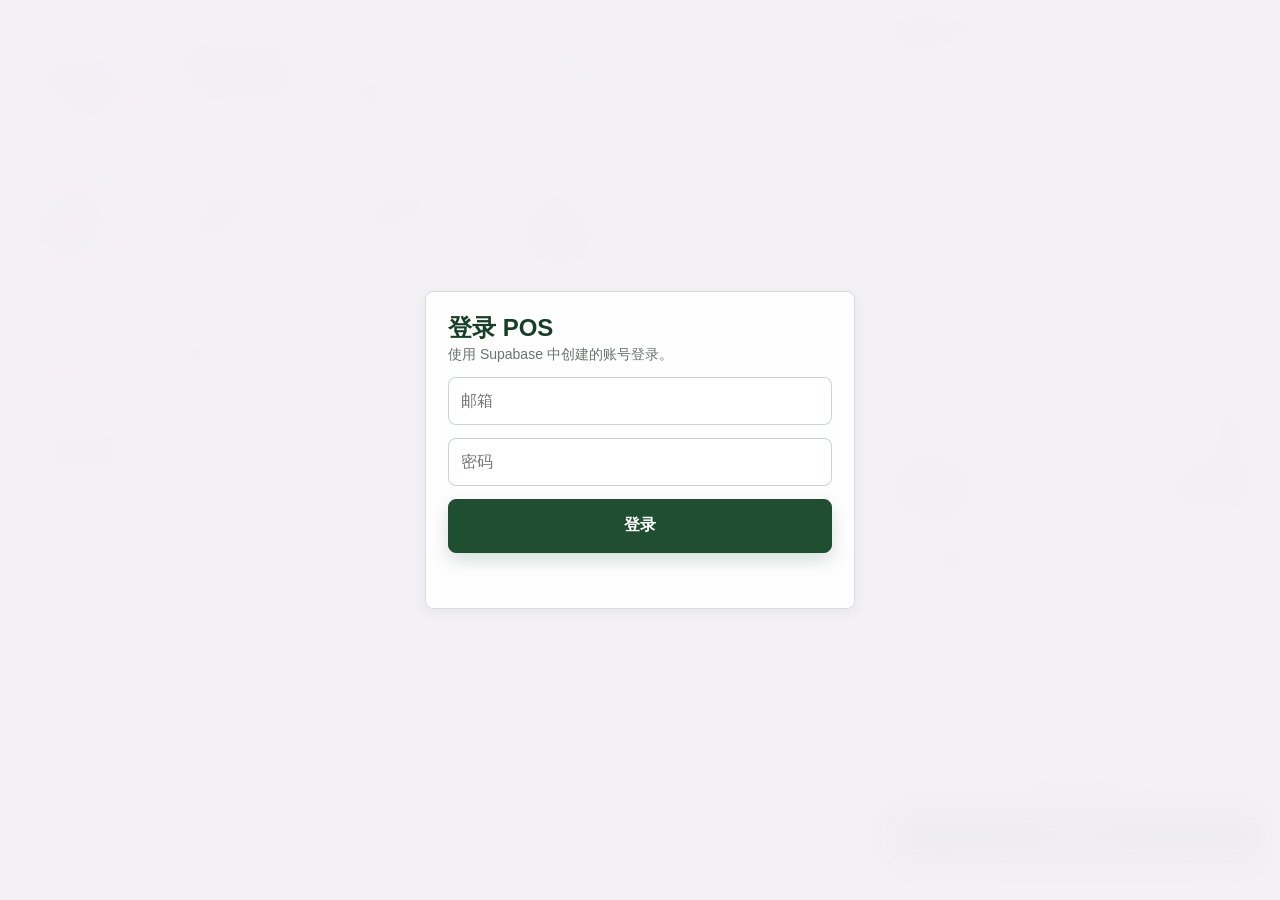
==== index.html @ 64770c12 "Add files via upload" ====
<!doctype html>
<html lang="zh-CN">
<head>
  <meta charset="utf-8">
  <meta name="viewport" content="width=device-width, initial-scale=1">
  <meta name="apple-mobile-web-app-capable" content="yes">
  <meta name="apple-mobile-web-app-title" content="Patuxai Pops POS">
  <meta name="apple-mobile-web-app-status-bar-style" content="default">
  <meta name="format-detection" content="telephone=no">
  <meta name="theme-color" content="#f7f4f7">
  <title>Patuxai Pops POS</title>
  <link rel="manifest" href="manifest.webmanifest">
  <link rel="apple-touch-icon" sizes="180x180" href="assets/icons/app-icon-180.png">
  <link rel="stylesheet" href="styles.css?v=20260806-menu-cache-r30">
</head>
<body class="locked">
  <div class="install-hint" id="installHint" hidden>
    <strong>安装到 iPad</strong>
    <span>点 Safari 分享按钮，选择“添加到主屏幕”。</span>
    <button type="button" id="installHintClose" aria-label="关闭安装提示">×</button>
  </div>

  <section class="auth-screen" id="authScreen">
    <form class="auth-card" id="loginForm">
      <div>
        <h1>登录 POS</h1>
        <div class="subtle">使用 Supabase 中创建的账号登录。</div>
      </div>
      <input id="emailInput" type="email" autocomplete="username" placeholder="邮箱">
      <input id="passwordInput" type="password" autocomplete="current-password" placeholder="密码">
      <button class="button primary" type="submit">登录</button>
      <div class="auth-error" id="authError"></div>
    </form>
  </section>

  <section class="shift-screen" id="shiftScreen" hidden>
    <form class="shift-card" id="openShiftForm">
      <div>
        <span class="eyebrow">今日开班</span>
        <h1>开始营业</h1>
        <p>确认收银员和初始现金后，才可以开始正式收银。</p>
      </div>
      <div class="shift-date" id="shiftBusinessDate"></div>
      <label>收银员<input class="field-input" id="shiftCashierName" readonly></label>
      <label>初始现金 LAK<input class="field-input" id="openingCashInput" type="number" min="0" step="1000" value="0" required></label>
      <label>开班备注<input class="field-input" id="openingNoteInput" placeholder="可选"></label>
      <div class="shift-stock-note" id="shiftStockNote"></div>
      <button class="button primary" type="submit">开始营业</button>
    </form>
  </section>

  <div class="app">
    <main>
      <section class="topbar" aria-label="顶部">
        <div class="brand">
          <img class="brand-logo" src="assets/brand/patuxai-pops-logo.png" alt="Patuxai Pops by SERA">
          <div>
            <span class="brand-eyebrow">VIENTIANE · LAOS</span>
            <h1>POS 收银</h1>
            <div class="subtle"><span id="todayText"></span> · <span id="signedInAs"></span> · <span class="role-mode-badge" id="roleModeBadge">读取权限</span> · <span class="shift-badge" id="shiftStatus">未开班</span> · <button class="sync-badge sync-button online" id="syncBadge" type="button" title="点击重新同步菜单和库存" aria-label="重新同步菜单和库存">在线</button></div>
          </div>
        </div>
        <div class="toolbar">
          <input class="search" id="searchInput" type="search" placeholder="搜索商品或口味">
          <a class="ghost" id="managementLink" href="admin.html#home">Owner 后台</a>
          <button class="ghost" id="closeShiftBtn" type="button" hidden>交班</button>
          <button class="ghost" id="logoutBtn">退出</button>
        </div>
      </section>

      <div class="catalog-toolbar">
        <nav class="tabs" id="categoryTabs" aria-label="商品分类"></nav>
        <button class="ghost sort-mode-button" id="sortModeBtn" type="button" hidden>调整品类排序</button>
      </div>
      <div class="sort-toolbar" id="sortToolbar" hidden>
        <span>按住品类右侧的拖动按钮，调整整个品类区块的前后顺序</span>
        <div>
          <button class="ghost" id="cancelSortBtn" type="button">取消</button>
          <button class="button primary" id="saveSortBtn" type="button">保存排序</button>
        </div>
      </div>
      <div class="order-sync-alert" id="orderSyncAlert" hidden>
        <div><strong id="orderSyncTitle">订单已安全保存在本机</strong><span id="orderSyncDetail"></span></div>
        <button class="ghost" id="retryOrdersBtn" type="button">重新同步</button>
      </div>
      <div class="stock-alert" id="lowStockAlert" hidden></div>
      <section class="grid" id="productGrid" aria-label="商品"></section>

      <section class="reports" id="ownerReports" aria-label="今日报表">
        <div class="stat"><span>今日销售额</span><strong id="salesTotal">0 KIP</strong></div>
        <div class="stat"><span>订单数</span><strong id="orderCount">0</strong></div>
        <div class="stat"><span>总售出件数</span><strong id="itemCount">0</strong></div>
        <div class="stat"><span>热销</span><strong id="topItem">暂无</strong></div>
        <div class="stat category-sales-stat">
          <span>分类售出件数</span>
          <div class="pos-category-counts">
            <div><small>冰淇淋</small><strong id="icecreamItemCount">0</strong></div>
            <div><small>定制服务</small><strong id="serviceItemCount">0</strong></div>
            <div><small>文创周边</small><strong id="merchandiseItemCount">0</strong></div>
            <div><small>饮品</small><strong id="beverageItemCount">0</strong></div>
            <div><small>套餐</small><strong id="bundleItemCount">0</strong></div>
            <div><small>其他</small><strong id="otherItemCount">0</strong></div>
          </div>
        </div>
      </section>

      <section class="panel" aria-label="订单记录">
        <h2>今日订单</h2>
        <table>
          <thead>
            <tr>
              <th>时间</th>
              <th>内容</th>
              <th>付款</th>
              <th>金额</th>
            </tr>
          </thead>
          <tbody id="ordersBody"></tbody>
        </table>
      </section>
    </main>

    <aside aria-label="购物车">
      <div class="cart-head">
        <div>
          <h2>当前订单</h2>
          <span class="cart-count" id="cartCount">0 件</span>
        </div>
        <button class="ghost" id="clearCart">清空</button>
      </div>
      <div class="cart-list" id="cartList"></div>
      <div class="checkout">
        <div class="summary">
          <div class="summary-detail"><span>小计</span><strong id="subtotal">0 KIP</strong></div>
          <div class="summary-detail"><span>折扣</span><strong id="discountText">0 KIP</strong></div>
          <div class="total"><span>应收</span><strong id="grandTotal">0 KIP</strong></div>
        </div>
        <div class="promotion-applied" id="promotionApplied" hidden></div>
        <div class="pay-methods" id="payMethods">
          <button class="pay active" data-pay="cash">Cash</button>
          <button class="pay" data-pay="qr">QR</button>
          <button class="pay" data-pay="bank_transfer">转账</button>
          <details class="checkout-more" id="checkoutMore">
            <summary>更多选项</summary>
            <div class="more-pay-methods">
              <button class="pay" data-pay="mixed">混合支付</button>
              <button class="pay" id="complimentaryPayBtn" data-pay="complimentary">赠送</button>
              <button class="pay" data-pay="other">其他支付</button>
            </div>
            <div class="advanced-order-fields">
              <label class="discount-row" id="discountReasonRow" for="discountReasonInput" hidden>
                <span>折扣备注</span>
                <input class="field-input" id="discountReasonInput" placeholder="选填">
              </label>
              <label class="advanced-note">订单备注<input class="field-input" id="orderNoteInput" placeholder="可选"></label>
            </div>
          </details>
        </div>
        <details class="quick-discount" id="quickDiscount">
          <summary>折扣 <span>可选</span></summary>
          <div class="quick-discount-body">
            <div class="quick-discount-head">
              <span>选择折扣</span>
              <button type="button" data-discount-clear>清除</button>
            </div>
            <div class="quick-discount-actions">
              <button type="button" data-discount="5000">-5k</button>
              <button type="button" data-discount="10000">-10k</button>
              <button type="button" data-discount="20000">-20k</button>
              <button type="button" data-discount-rate="10">-10%</button>
            </div>
            <input class="field-input" id="discountInput" inputmode="decimal" type="number" min="0" step="1000" placeholder="其他折扣金额">
          </div>
        </details>
        <div class="payment-confirm" id="paymentConfirm">
          <div class="qr-payment-display" id="qrPaymentDisplay" hidden><img id="qrPaymentImage" alt="QR 收款码"><strong id="qrPaymentAmount">应收 0 KIP</strong><span>确认到账后再完成收款</span></div>
          <label id="paymentReferenceRow" hidden>交易参考号<input class="field-input" id="paymentReferenceInput" placeholder="可选"></label>
          <div class="mixed-payment-grid" id="mixedPaymentGrid" hidden>
            <label>Cash<input class="field-input" id="mixedCashInput" type="number" min="0" step="1000" value="0"></label>
            <label>QR<input class="field-input" id="mixedQrInput" type="number" min="0" step="1000" value="0"></label>
            <label>Bank Transfer<input class="field-input" id="mixedTransferInput" type="number" min="0" step="1000" value="0"></label>
            <div class="mixed-total" id="mixedTotalText">合计 0 KIP</div>
          </div>
        </div>
        <div class="cash-presets" id="cashPresets">
          <button class="cash-preset" data-cash="exact">刚好</button>
          <button class="cash-preset" data-cash="55000">55k</button>
          <button class="cash-preset" data-cash="110000">110k</button>
          <button class="cash-preset" data-cash="220000">220k</button>
        </div>
        <div class="cash-row">
          <input class="field-input" id="cashInput" inputmode="decimal" type="number" min="0" step="1000" placeholder="实收金额 KIP">
          <div class="change" id="changeText">找零 0 KIP</div>
        </div>
        <div class="checkout-submit-bar">
          <span class="checkout-status" id="checkoutStatus">选择商品开始点单</span>
          <button class="primary checkout-button" id="checkoutBtn" disabled>完成现金收款</button>
        </div>
      </div>
    </aside>
  </div>

  <section class="shift-close-sheet" id="closeShiftSheet" hidden>
    <form class="shift-card close-shift-card" id="closeShiftForm">
      <div class="sheet-head"><div><span class="eyebrow">交班对账</span><h2>结束当前班次</h2></div><button class="ghost" id="closeShiftCancel" type="button">关闭</button></div>
      <div class="shift-summary" id="shiftCloseSummary"></div>
      <div class="shift-close-grid">
        <label>实际现金<input class="field-input" name="actual_cash" type="number" min="0" step="1000" required></label>
        <label>实际 QR 到账<input class="field-input" name="qr_actual" type="number" min="0" step="1000"></label>
        <label>实际转账<input class="field-input" name="transfer_actual" type="number" min="0" step="1000"></label>
        <label>其他实际到账<input class="field-input" name="other_actual" type="number" min="0" step="1000"></label>
        <label>天气<select class="field-input" name="weather"><option value="sunny">晴</option><option value="cloudy">多云</option><option value="light_rain">小雨</option><option value="heavy_rain">大雨</option><option value="very_hot">高温</option><option value="other">其他</option></select></label>
        <label>库存问题<input class="field-input" name="stock_issue" placeholder="无则留空"></label>
        <label>设备问题<input class="field-input" name="equipment_issue" placeholder="无则留空"></label>
        <label>特殊活动<input class="field-input" name="special_event" placeholder="无则留空"></label>
        <label class="wide-field">差异原因<input class="field-input" name="difference_note" placeholder="有差额时必填"></label>
        <label class="wide-field">交班备注<input class="field-input" name="closing_note" placeholder="可选"></label>
        <label class="wide-field">当日备注<input class="field-input" name="operation_note" placeholder="客流、天气、异常情况等"></label>
      </div>
      <button class="button primary" type="submit">确认交班</button>
    </form>
  </section>

  <div class="toast" id="toast"></div>
  <script src="config.js?v=20260806-menu-cache-r30"></script>
  <script src="common.js?v=20260806-menu-cache-r30"></script>
  <script src="pos.js?v=20260806-menu-cache-r30"></script>
</body>
</html>
---- styles.css ----
:root {
  --ink: #1d1d1f;
  --muted: #6e6e73;
  --line: #d2d2d7;
  --panel: #ffffff;
  --page: #f5f5f7;
  --accent: #0071e3;
  --accent-soft: #eaf4ff;
  --mint: #168164;
  --mint-soft: #eaf8f3;
  --danger: #d94444;
  --shadow: 0 12px 34px rgba(0, 0, 0, 0.08);
  --soft-shadow: 0 1px 2px rgba(0, 0, 0, 0.04);
}

* {
  box-sizing: border-box;
}

body {
  margin: 0;
  min-height: 100vh;
  color: var(--ink);
  background: var(--page);
  font-family: -apple-system, BlinkMacSystemFont, "Segoe UI", "PingFang SC", "Microsoft YaHei", sans-serif;
  -webkit-tap-highlight-color: transparent;
}

button,
input {
  font: inherit;
}

button,
a {
  touch-action: manipulation;
}

button {
  border: 0;
  cursor: pointer;
}

button:disabled {
  cursor: not-allowed;
  opacity: 0.7;
}

a {
  color: inherit;
  text-decoration: none;
}

.auth-screen {
  position: fixed;
  inset: 0;
  z-index: 30;
  display: grid;
  place-items: center;
  padding: 20px;
  background: var(--page);
}

.auth-screen[hidden] {
  display: none;
}

.auth-card {
  width: min(430px, 100%);
  display: grid;
  gap: 13px;
  padding: 22px;
  background: #fff;
  border: 1px solid var(--line);
  border-radius: 8px;
  box-shadow: var(--shadow);
}

.auth-card h1 {
  margin: 0;
  font-size: 24px;
}

.auth-card input,
.field-input {
  width: 100%;
  min-height: 48px;
  border: 1px solid var(--line);
  border-radius: 8px;
  padding: 12px;
  outline: none;
}

.auth-error {
  min-height: 20px;
  color: var(--danger);
  font-size: 14px;
}

.app {
  display: grid;
  grid-template-columns: minmax(0, 1fr) 430px;
  height: 100vh;
  height: 100dvh;
  min-height: 0;
  overflow: hidden;
}

main,
.page {
  padding: 20px;
}

.app > main {
  min-width: 0;
  min-height: 0;
  overflow-y: auto;
  overscroll-behavior-y: contain;
  -webkit-overflow-scrolling: touch;
}

.page {
  max-width: 1480px;
  margin: 0 auto;
}

.topbar {
  display: flex;
  align-items: center;
  justify-content: space-between;
  gap: 16px;
  margin-bottom: 16px;
  padding-bottom: 12px;
  border-bottom: 1px solid rgba(221, 229, 234, 0.75);
}

.page > .topbar {
  position: sticky;
  top: 0;
  z-index: 22;
  margin: -20px -20px 14px;
  padding: 14px 20px 12px;
  background: rgba(246, 248, 251, 0.94);
  backdrop-filter: blur(12px);
}

.brand {
  display: flex;
  align-items: center;
  gap: 12px;
}

.mark {
  width: 46px;
  height: 46px;
  border-radius: 14px;
  background: conic-gradient(from 180deg, #f9dcdc, #f9efb8, #d3f2df, #cce8f7, #f9dcdc);
  display: grid;
  place-items: center;
  box-shadow: 0 8px 20px rgba(47, 184, 143, 0.18);
}

.mark::before {
  content: "";
  width: 28px;
  height: 28px;
  border-radius: 50% 50% 45% 45%;
  background: #fff;
  box-shadow: -7px 5px 0 #f5a9bc, 7px 5px 0 #8bdac1;
}

h1 {
  margin: 0;
  font-size: 28px;
  line-height: 1.15;
}

.subtle {
  color: var(--muted);
  margin-top: 4px;
  font-size: 14px;
}

.sync-badge {
  display: inline-flex;
  align-items: center;
  gap: 5px;
  font-weight: 720;
}

.sync-button {
  min-height: 30px;
  border: 0;
  padding: 2px 4px;
  color: inherit;
  background: transparent;
  vertical-align: middle;
}

.sync-button:active {
  opacity: 0.7;
}

.sync-badge::before {
  content: "";
  width: 7px;
  height: 7px;
  border-radius: 50%;
  background: currentColor;
}

.sync-badge.online {
  color: var(--mint);
}

.sync-badge.pending {
  color: #b7791f;
}

.sync-badge.offline {
  color: var(--danger);
}

.install-hint {
  position: fixed;
  left: 50%;
  top: 12px;
  z-index: 50;
  width: min(520px, calc(100vw - 24px));
  display: grid;
  grid-template-columns: auto minmax(0, 1fr) auto;
  gap: 10px;
  align-items: center;
  padding: 12px 12px 12px 14px;
  background: rgba(255, 255, 255, 0.96);
  border: 1px solid var(--line);
  border-radius: 8px;
  box-shadow: var(--shadow);
  transform: translateX(-50%);
}

.install-hint[hidden] {
  display: none;
}

.install-hint strong {
  white-space: nowrap;
}

.install-hint span {
  min-width: 0;
  color: var(--muted);
  font-size: 14px;
}

.install-hint button {
  width: 34px;
  height: 34px;
  border-radius: 8px;
  background: #f4f7f9;
  color: var(--muted);
  font-size: 22px;
  line-height: 1;
}

.toolbar,
.actions {
  display: flex;
  gap: 10px;
  align-items: center;
  justify-content: flex-end;
  flex-wrap: wrap;
}

.search {
  width: min(38vw, 360px);
  border: 1px solid var(--line);
  background: var(--panel);
  border-radius: 8px;
  padding: 12px 14px;
  min-height: 48px;
  outline: none;
}

.ghost,
.button,
.range button,
.mini-button {
  border: 1px solid var(--line);
  background: #fff;
  color: var(--ink);
  border-radius: 8px;
  padding: 10px 12px;
  min-height: 46px;
}

.actions .button {
  min-height: 42px;
  padding: 9px 11px;
}

.button.primary,
.primary {
  background: var(--mint);
  border-color: var(--mint);
  color: #fff;
}

.button.danger,
.mini-button.danger {
  border-color: rgba(217, 68, 68, 0.35);
  color: var(--danger);
}

.ghost.confirm {
  border-color: rgba(217, 68, 68, 0.35);
  background: #fff7f7;
  color: var(--danger);
}

.tabs,
.range,
.product-filters {
  display: flex;
  gap: 8px;
  flex-wrap: wrap;
  margin-bottom: 12px;
}

.range {
  position: sticky;
  top: 76px;
  z-index: 20;
  padding: 8px 0;
  background: rgba(246, 248, 251, 0.94);
  backdrop-filter: blur(12px);
}

.date-filter {
  min-height: 44px;
  display: inline-flex;
  align-items: center;
  gap: 8px;
  border: 1px solid var(--line);
  border-radius: 8px;
  padding: 6px 10px;
  background: #fff;
  color: var(--muted);
  font-size: 14px;
}

.date-filter input {
  min-height: 32px;
  border: 0;
  outline: none;
  color: var(--ink);
  background: transparent;
}

.date-search-panel {
  display: flex;
  align-items: center;
  justify-content: space-between;
  gap: 14px;
  margin: 0 0 16px;
  padding: 14px;
  border: 1px solid rgba(22, 129, 100, 0.22);
  border-radius: 8px;
  background: #fff;
  box-shadow: 0 10px 24px rgba(31, 45, 61, 0.06);
}

.date-search-panel strong {
  display: block;
  margin-bottom: 3px;
  color: var(--ink);
  font-size: 17px;
}

.date-search-panel span {
  color: var(--muted);
  font-size: 14px;
  line-height: 1.45;
}

.date-search-actions {
  display: flex;
  align-items: center;
  gap: 8px;
  flex: 0 0 auto;
}

.date-search-grid {
  display: grid;
  grid-template-columns: minmax(150px, 1fr) auto minmax(150px, 1fr) auto minmax(150px, 1fr) minmax(150px, 1fr) auto;
  align-items: end;
  width: min(100%, 1120px);
}

.date-search-actions label {
  display: grid;
  gap: 4px;
  color: var(--muted);
  font-size: 12px;
  font-weight: 700;
}

.date-search-actions input {
  min-height: 44px;
  min-width: 0;
  width: 100%;
  border: 1px solid var(--line);
  border-radius: 8px;
  padding: 0 10px;
  color: var(--ink);
  background: #fff;
}

.tabs {
  position: sticky;
  top: 0;
  z-index: 18;
  padding: 8px 0 10px;
  background: rgba(246, 248, 251, 0.94);
  backdrop-filter: blur(12px);
}

.product-filters {
  margin-top: -4px;
}

.admin-shortcuts {
  display: grid;
  grid-template-columns: repeat(auto-fit, minmax(170px, 1fr));
  gap: 12px;
  margin: 0 0 14px;
}

.admin-shortcuts a {
  min-height: 86px;
  border: 1px solid var(--line);
  border-radius: 8px;
  background: #fff;
  display: grid;
  align-content: center;
  gap: 6px;
  padding: 14px;
  font-weight: 750;
  color: var(--ink);
  box-shadow: 0 4px 16px rgba(31, 45, 61, 0.05);
}

.admin-shortcuts a strong {
  font-size: 16px;
}

.admin-shortcuts a span {
  color: var(--muted);
  font-size: 13px;
  font-weight: 600;
}

.admin-shortcuts a.active {
  border-color: rgba(22, 129, 100, 0.38);
  background: var(--mint-soft);
  color: var(--mint);
}

.admin-shortcuts a.active span {
  color: #326f5f;
}

.admin-shortcuts a:active {
  transform: scale(0.98);
}

.admin-filter-panel {
  padding: 8px 0 4px;
}

.anchor-panel {
  scroll-margin-top: 18px;
}

.tab,
.range button,
.product-filters button {
  background: #fff;
  color: var(--muted);
  border: 1px solid var(--line);
  border-radius: 8px;
  padding: 10px 14px;
  min-height: 44px;
}

.tab.active,
.range button.active,
.product-filters button.active {
  color: #fff;
  background: var(--mint);
  border-color: var(--mint);
}

.stock-alert {
  display: flex;
  align-items: center;
  gap: 10px;
  margin: -4px 0 16px;
  padding: 12px 14px;
  border: 1px solid rgba(217, 68, 68, 0.28);
  border-radius: 8px;
  background: #fff7f7;
  color: var(--danger);
}

.order-sync-alert {
  display: flex;
  align-items: center;
  justify-content: space-between;
  gap: 14px;
  margin: 12px 0;
  padding: 12px 14px;
  border: 1px solid rgba(194, 144, 32, 0.34);
  border-radius: 8px;
  background: #fff7dc;
  color: #624b12;
}

.order-sync-alert[hidden] {
  display: none;
}

.order-sync-alert.attention {
  border-color: rgba(190, 65, 65, 0.34);
  background: #fff0f0;
  color: #7c2929;
}

.order-sync-alert > div {
  display: grid;
  gap: 3px;
}

.order-sync-alert span {
  font-size: 13px;
  line-height: 1.45;
}

.order-sync-alert .ghost {
  flex: 0 0 auto;
  background: rgba(255, 255, 255, 0.8);
}

@media (max-width: 700px) {
  .order-sync-alert {
    align-items: stretch;
    flex-direction: column;
  }
}

.stock-alert[hidden] {
  display: none;
}

.stock-alert strong {
  white-space: nowrap;
}

.stock-alert span {
  min-width: 0;
  color: #7a3535;
  font-size: 14px;
}

.grid {
  display: grid;
  grid-template-columns: repeat(auto-fill, minmax(196px, 1fr));
  gap: 14px;
}

.sku-matrix {
  grid-column: 1 / -1;
  display: grid;
  gap: 14px;
}

.sku-matrix-head {
  display: flex;
  justify-content: space-between;
  gap: 14px;
  align-items: end;
}

.sku-matrix-head h2 {
  margin: 0;
  font-size: 22px;
}

.sku-matrix-head span {
  display: block;
  margin-top: 4px;
  color: var(--muted);
  font-size: 14px;
}

.sku-matrix-head strong {
  color: var(--mint);
  font-size: 22px;
  white-space: nowrap;
}

.sku-table {
  display: grid;
  grid-template-columns: minmax(150px, 0.85fr) repeat(var(--flavor-count), minmax(168px, 1fr));
  gap: 8px;
  overflow-x: auto;
  padding: 4px 2px 10px;
  -webkit-overflow-scrolling: touch;
  scrollbar-width: thin;
}

.sku-corner,
.sku-flavor,
.sku-shape,
.sku-cell,
.sku-empty {
  min-height: 92px;
  border-radius: 8px;
}

.sku-corner,
.sku-flavor,
.sku-shape {
  border: 1px solid var(--line);
  background: #fff;
  display: flex;
  align-items: center;
  padding: 12px;
  font-weight: 780;
}

.sku-corner,
.sku-shape {
  position: sticky;
  left: 0;
  z-index: 5;
}

.sku-corner {
  z-index: 6;
}

.sku-corner {
  color: var(--muted);
  position: relative;
  overflow: hidden;
  min-height: 112px;
  align-items: stretch;
  justify-content: stretch;
  background:
    linear-gradient(135deg, rgba(255, 255, 255, 0) 49.4%, var(--line) 50%, rgba(255, 255, 255, 0) 50.6%),
    linear-gradient(135deg, #f9fbfb 0 49.6%, #fff 49.8% 100%);
}

.sku-corner span {
  position: absolute;
  font-weight: 850;
  line-height: 1.2;
}

.corner-flavor {
  top: 18px;
  right: 18px;
  color: var(--mint);
  text-align: right;
}

.corner-shape {
  left: 18px;
  bottom: 18px;
  color: var(--muted);
}

.sku-flavor {
  justify-content: center;
  text-align: center;
  color: var(--mint);
}

.sku-shape {
  color: var(--ink);
}

.sku-flavor,
.sku-shape {
  position: relative;
  overflow: hidden;
  isolation: isolate;
  background:
    linear-gradient(90deg, rgba(255, 255, 255, 0.9), rgba(255, 255, 255, 0.58)),
    var(--sku-bg, none) center / cover no-repeat,
    #fff;
  box-shadow: 0 8px 24px rgba(31, 45, 61, 0.06);
}

.sku-flavor::before,
.sku-shape::before {
  content: "";
  position: absolute;
  inset: 0;
  z-index: -1;
  background: var(--sku-bg, none) center / cover no-repeat;
  opacity: 0.62;
}

.sku-flavor::after,
.sku-shape::after {
  content: "";
  position: absolute;
  inset: 0;
  z-index: -1;
  background: linear-gradient(180deg, rgba(255, 255, 255, 0.18), rgba(255, 255, 255, 0.82));
}

.sku-flavor {
  min-height: 112px;
  align-items: flex-end;
  color: #0d6d59;
  background:
    linear-gradient(180deg, rgba(255, 255, 255, 0.1), rgba(255, 255, 255, 0.42)),
    var(--sku-bg, none) center 58% / cover no-repeat,
    #fff;
}

.sku-flavor::before {
  background-size: cover;
  background-position: center 58%;
  opacity: 1;
}

.sku-shape {
  min-height: 124px;
  align-items: flex-end;
  color: #17212b;
}

.sku-shape::before {
  background-size: cover;
  background-position: center;
  background-repeat: no-repeat;
  opacity: 0.82;
}

.sku-flavor span,
.sku-shape span {
  position: relative;
  width: 100%;
  padding: 8px 10px;
  border-radius: 8px;
  background: rgba(255, 255, 255, 0.78);
  box-shadow: 0 6px 16px rgba(31, 45, 61, 0.07);
}

.sku-flavor span {
  background: rgba(255, 255, 255, 0.86);
}

.sku-cell {
  position: relative;
  overflow: hidden;
  isolation: isolate;
  border: 1px solid var(--sku-tone, rgba(22, 129, 100, 0.28));
  border: 1px solid color-mix(in srgb, var(--sku-tone, #168164) 42%, #fff);
  background:
    radial-gradient(circle at 22% 14%, rgba(255, 255, 255, 0.9) 0 9%, rgba(255, 255, 255, 0.32) 10% 28%, transparent 42%),
    linear-gradient(145deg, rgba(255, 255, 255, 0.78), var(--sku-tone-soft, var(--mint-soft)) 52%, var(--sku-tone-soft, var(--mint-soft)) 100%);
  background:
    radial-gradient(circle at 22% 14%, rgba(255, 255, 255, 0.9) 0 9%, rgba(255, 255, 255, 0.32) 10% 28%, transparent 42%),
    radial-gradient(circle at 78% 82%, color-mix(in srgb, var(--sku-tone, #168164) 26%, transparent) 0 24%, transparent 55%),
    linear-gradient(145deg, rgba(255, 255, 255, 0.78), color-mix(in srgb, var(--sku-tone-soft, #e7f4ef) 82%, #fff) 46%, color-mix(in srgb, var(--sku-tone, #168164) 18%, var(--sku-tone-soft, #e7f4ef)) 100%);
  color: var(--sku-tone-ink, var(--ink));
  display: grid;
  gap: 6px;
  align-content: center;
  justify-items: center;
  text-align: center;
  padding: 12px 8px;
  font-weight: 750;
  box-shadow:
    inset 0 2px 0 rgba(255, 255, 255, 0.88),
    inset 0 -12px 20px rgba(22, 129, 100, 0.1),
    0 10px 0 rgba(31, 45, 61, 0.08),
    0 16px 26px rgba(31, 45, 61, 0.12);
  box-shadow:
    inset 0 2px 0 rgba(255, 255, 255, 0.88),
    inset 0 -12px 20px color-mix(in srgb, var(--sku-tone, #168164) 18%, transparent),
    0 10px 0 color-mix(in srgb, var(--sku-tone, #168164) 20%, #d9e2e4),
    0 16px 26px rgba(31, 45, 61, 0.12);
  transform: translateY(0);
  transition: transform 0.12s ease, box-shadow 0.12s ease, filter 0.12s ease;
}

.sku-cell::before,
.sku-cell::after {
  content: "";
  position: absolute;
  pointer-events: none;
  z-index: 0;
}

.sku-cell::before {
  inset: 8px 10px auto 10px;
  height: 34%;
  border-radius: 999px 999px 44px 44px;
  background: linear-gradient(180deg, rgba(255, 255, 255, 0.92), rgba(255, 255, 255, 0.18));
  filter: blur(0.2px);
}

.sku-cell::after {
  inset: auto 12px 8px 12px;
  height: 28%;
  border-radius: 999px;
  background: radial-gradient(ellipse at center, rgba(255, 255, 255, 0.24), transparent 72%);
}

.sku-cell span {
  position: relative;
  z-index: 1;
  line-height: 1.2;
  text-shadow: 0 1px 0 rgba(255, 255, 255, 0.68);
}

.sku-cell strong {
  position: relative;
  z-index: 1;
  color: var(--sku-tone, var(--mint));
  font-size: 13px;
  text-shadow: 0 1px 0 rgba(255, 255, 255, 0.72);
}

.sku-cell.low {
  border-style: dashed;
  box-shadow:
    inset 0 2px 0 rgba(255, 255, 255, 0.88),
    inset 0 0 0 1px rgba(217, 68, 68, 0.2),
    inset 0 -12px 20px rgba(22, 129, 100, 0.08),
    0 8px 0 rgba(31, 45, 61, 0.07),
    0 14px 24px rgba(31, 45, 61, 0.1);
  box-shadow:
    inset 0 2px 0 rgba(255, 255, 255, 0.88),
    inset 0 0 0 1px rgba(217, 68, 68, 0.2),
    inset 0 -12px 20px color-mix(in srgb, var(--sku-tone, #168164) 14%, transparent),
    0 8px 0 color-mix(in srgb, var(--sku-tone, #168164) 16%, #d9e2e4),
    0 14px 24px rgba(31, 45, 61, 0.1);
}

.sku-cell:not(:disabled):active {
  transform: translateY(5px);
  box-shadow:
    inset 0 2px 0 rgba(255, 255, 255, 0.84),
    inset 0 -8px 16px rgba(22, 129, 100, 0.1),
    0 4px 0 rgba(31, 45, 61, 0.08),
    0 8px 18px rgba(31, 45, 61, 0.1);
  box-shadow:
    inset 0 2px 0 rgba(255, 255, 255, 0.84),
    inset 0 -8px 16px color-mix(in srgb, var(--sku-tone, #168164) 18%, transparent),
    0 4px 0 color-mix(in srgb, var(--sku-tone, #168164) 22%, #d9e2e4),
    0 8px 18px rgba(31, 45, 61, 0.1);
}

.sku-cell:disabled {
  color: var(--sku-tone-ink, var(--muted));
  filter: saturate(0.72) opacity(0.86);
}

.sku-empty {
  border: 1px dashed var(--line);
  background: rgba(255, 255, 255, 0.45);
}

.extra-products,
.product-group {
  grid-column: 1 / -1;
  display: grid;
  gap: 12px;
  margin-top: 18px;
}

.product-group:first-child {
  margin-top: 0;
}

.product-group:first-child .section-head {
  border-top: 0;
  padding-top: 2px;
}

.product-empty {
  grid-column: 1 / -1;
}

.section-head {
  display: flex;
  align-items: baseline;
  justify-content: space-between;
  gap: 12px;
  border-top: 1px solid var(--line);
  padding-top: 16px;
}

.section-head h2 {
  margin: 0;
  font-size: 22px;
}

.section-head span {
  color: var(--muted);
  font-weight: 700;
}

.extra-grid {
  display: grid;
  grid-template-columns: repeat(auto-fill, minmax(230px, 1fr));
  gap: 10px;
}

.product {
  background: var(--panel);
  border: 1px solid var(--line);
  border-radius: 8px;
  min-height: 292px;
  display: grid;
  align-content: space-between;
  overflow: hidden;
  box-shadow: 0 4px 16px rgba(31, 45, 61, 0.05);
}

.product.low {
  border-color: rgba(217, 68, 68, 0.45);
}

.product-compact {
  min-height: 92px;
  grid-template-columns: 74px minmax(0, 1fr) 76px;
  align-items: center;
  gap: 10px;
  padding: 10px;
  border-left: 4px solid var(--product-tone, var(--accent));
  background:
    linear-gradient(110deg, var(--product-tone-soft, #fff) 0, rgba(255, 255, 255, 0.98) 34%, #fff 100%);
}

.product-compact .product-image {
  width: 74px;
  height: 74px;
  aspect-ratio: auto;
  border: 1px solid var(--line);
  border-radius: 8px;
  object-fit: contain;
  background: #fffaf3;
}

.product-image-placeholder {
  display: grid;
  place-items: center;
  color: var(--mint);
  font-weight: 800;
  background: var(--mint-soft);
}

.product-compact .product-body {
  min-width: 0;
  gap: 4px;
  padding: 0;
}

.product-compact h2 {
  overflow: hidden;
  color: var(--product-tone-ink, var(--ink));
  font-size: 16px;
  line-height: 1.18;
  display: -webkit-box;
  -webkit-line-clamp: 2;
  -webkit-box-orient: vertical;
}

.product-compact .meta {
  display: grid;
  gap: 2px;
  font-size: 12px;
}

.product-compact .price {
  color: var(--product-tone, var(--rose));
  font-size: 16px;
}

.compact-add {
  min-height: 58px;
  padding: 8px;
  font-size: 14px;
}

.product-image {
  width: 100%;
  aspect-ratio: 4 / 3;
  object-fit: contain;
  background: #fbf5e9;
  border-bottom: 1px solid var(--line);
  display: block;
}

.product-body {
  display: grid;
  gap: 10px;
  padding: 14px;
}

.product h2 {
  margin: 0;
  font-size: 20px;
  line-height: 1.2;
}

.meta {
  display: flex;
  justify-content: space-between;
  gap: 10px;
  color: var(--muted);
  font-size: 13px;
}

.price {
  font-size: 24px;
  font-weight: 750;
  color: var(--mint);
}

.add,
.primary {
  width: 100%;
  min-height: 54px;
  border-radius: 8px;
  padding: 12px;
  font-weight: 760;
  transition: transform 0.12s ease, background 0.12s ease, box-shadow 0.12s ease;
}

.add:not(:disabled):active {
  transform: scale(0.98);
}

.add.added {
  background: #0f6f55;
  color: #fff;
  box-shadow: 0 0 0 4px var(--mint-soft);
  opacity: 1;
}

aside {
  position: relative;
  height: 100%;
  min-height: 0;
  overflow: hidden;
  overscroll-behavior-y: contain;
  -webkit-overflow-scrolling: touch;
  background: #fff;
  border-left: 1px solid var(--line);
  padding: 18px;
  display: grid;
  grid-template-rows: auto minmax(150px, 0.8fr) minmax(0, 1.35fr);
  box-shadow: var(--shadow);
}

.cart-head,
.cart-line {
  display: flex;
  justify-content: space-between;
  align-items: center;
  gap: 12px;
}

.cart-head {
  padding-bottom: 14px;
  border-bottom: 1px solid var(--line);
}

.cart-head h2,
.panel h2 {
  margin: 0;
  font-size: 20px;
}

.cart-count {
  display: block;
  color: var(--muted);
  font-size: 13px;
  margin-top: 3px;
}

.cart-list {
  overflow: auto;
  min-height: 180px;
  max-height: none;
  padding: 14px 2px;
  overscroll-behavior: contain;
  -webkit-overflow-scrolling: touch;
}

.empty {
  color: var(--muted);
  padding: 24px 16px;
}

.cart-item {
  display: grid;
  gap: 10px;
  padding: 12px 0;
  border-bottom: 1px solid var(--line);
}

.cart-title {
  font-weight: 720;
}

.qty {
  display: flex;
  align-items: center;
  gap: 8px;
}

.qty button {
  width: 44px;
  height: 44px;
  border-radius: 8px;
  border: 1px solid var(--line);
  background: #f8fafb;
}

.remove {
  color: var(--danger);
  background: transparent;
  padding: 8px;
}

.checkout {
  min-height: 0;
  overflow-y: auto;
  overscroll-behavior-y: contain;
  -webkit-overflow-scrolling: touch;
  border-top: 1px solid var(--line);
  padding: 14px 0 max(18px, env(safe-area-inset-bottom));
  background: #fff;
}

.summary {
  display: grid;
  gap: 8px;
  margin-bottom: 14px;
}

.summary-detail[hidden] {
  display: none;
}

.summary div {
  display: flex;
  justify-content: space-between;
  color: var(--muted);
}

.summary .total {
  color: var(--ink);
  font-size: 30px;
  font-weight: 800;
  padding-top: 6px;
}

.discount-row {
  display: grid;
  grid-template-columns: 86px 1fr;
  gap: 10px;
  align-items: center;
  color: var(--muted);
  font-size: 14px;
  margin-bottom: 12px;
}

.pay-methods,
.cash-presets {
  display: grid;
  grid-template-columns: repeat(3, 1fr);
  gap: 8px;
  margin-bottom: 10px;
}

.checkout-more {
  grid-column: 1 / -1;
  border: 1px solid var(--line);
  border-radius: 8px;
  background: #fbfbfd;
}

.checkout-more > summary {
  min-height: 44px;
  display: grid;
  place-items: center;
  padding: 8px 12px;
  color: var(--muted);
  cursor: pointer;
  list-style: none;
  font-size: 14px;
  font-weight: 720;
}

.checkout-more > summary::-webkit-details-marker {
  display: none;
}

.checkout-more[open] > summary {
  border-bottom: 1px solid var(--line);
  color: var(--accent);
}

.more-pay-methods {
  display: grid;
  grid-template-columns: repeat(3, minmax(0, 1fr));
  gap: 8px;
  padding: 10px;
}

.advanced-order-fields {
  display: grid;
  gap: 10px;
  padding: 0 10px 10px;
}

.advanced-order-fields .discount-row {
  margin-bottom: 0;
}

.advanced-note {
  display: grid;
  gap: 6px;
  color: var(--muted);
  font-size: 13px;
}

.cash-presets {
  grid-template-columns: repeat(4, 1fr);
}

.pay,
.cash-preset {
  border: 1px solid var(--line);
  background: #fff;
  border-radius: 8px;
  padding: 10px 6px;
  min-height: 52px;
}

.pay.active {
  background: var(--mint-soft);
  border-color: var(--mint);
  color: var(--mint);
  font-weight: 720;
}

.cash-row {
  display: grid;
  grid-template-columns: 1fr 1fr;
  gap: 10px;
  align-items: center;
  margin-bottom: 12px;
}

.change {
  text-align: right;
  color: var(--muted);
  font-size: 14px;
}

.reports,
.stats {
  display: grid;
  grid-template-columns: repeat(auto-fit, minmax(150px, 1fr));
  gap: 12px;
  margin: 22px 0 18px;
}

.reports[hidden],
.pay[hidden] {
  display: none !important;
}

.role-mode-badge {
  display: inline-flex;
  align-items: center;
  min-height: 22px;
  padding: 2px 8px;
  border: 1px solid rgba(71, 122, 90, 0.28);
  border-radius: 999px;
  background: var(--mint-soft);
  color: var(--accent);
  font-size: 12px;
  font-weight: 750;
  white-space: nowrap;
}

.role-mode-badge[data-role="cashier"] {
  border-color: rgba(51, 102, 166, 0.24);
  background: var(--sky-soft);
  color: #315f93;
}

.role-mode-badge[data-role="viewer"] {
  border-color: rgba(110, 110, 110, 0.2);
  background: #f1f2f1;
  color: var(--muted);
}

.role-controls {
  display: flex;
  gap: 8px;
  align-items: center;
  justify-content: flex-end;
}

.role-controls .role-select {
  min-width: 112px;
}

.section-help {
  margin: -4px 0 12px;
  color: var(--muted);
  font-size: 13px;
  line-height: 1.6;
}

@media (max-width: 700px) {
  .role-controls {
    width: 100%;
    justify-content: stretch;
  }

  .role-controls .role-select {
    flex: 1;
  }
}

.stat,
.card,
.panel {
  background: #fff;
  border: 1px solid var(--line);
  border-radius: 8px;
  box-shadow: 0 4px 16px rgba(31, 45, 61, 0.05);
}

.stat,
.card {
  padding: 12px;
}

.stat span,
.card span {
  display: block;
  color: var(--muted);
  font-size: 13px;
  margin-bottom: 8px;
}

.stat strong,
.card strong {
  font-size: 20px;
}

.category-sales-stat {
  grid-column: 1 / -1;
}

.pos-category-counts {
  display: grid;
  grid-template-columns: repeat(6, minmax(0, 1fr));
  gap: 8px;
}

.pos-category-counts > div {
  min-width: 0;
  padding: 10px 12px;
  border: 1px solid var(--line);
  border-radius: 8px;
  background: #f5f5f7;
}

.pos-category-counts small {
  display: block;
  min-height: 18px;
  margin-bottom: 5px;
  overflow-wrap: anywhere;
  color: var(--muted);
  font-size: 12px;
}

.pos-category-counts strong {
  font-size: 22px;
}

.stats .card:first-child,
.stats .card:nth-child(2),
.stats .card:nth-child(3),
.stats .card:nth-child(4) {
  background: linear-gradient(180deg, #fff, #f7fbfa);
  border-color: rgba(22, 129, 100, 0.22);
}

.panel {
  overflow: hidden;
  margin-bottom: 18px;
}

.panel h2 {
  padding: 14px 16px;
  border-bottom: 1px solid var(--line);
}

.dashboard {
  display: grid;
  grid-template-columns: minmax(0, 0.88fr) minmax(0, 1.12fr);
  gap: 14px;
}

.category-breakdown-panel {
  grid-column: span 2;
}

.wide-panel {
  grid-column: 1 / -1;
}

.chart-panel {
  min-height: 320px;
}

.chart-body {
  display: grid;
  gap: 14px;
  padding: 14px 16px 16px;
}

.chart-summary {
  display: grid;
  grid-template-columns: repeat(4, minmax(0, 1fr));
  gap: 10px;
}

.chart-summary div {
  min-height: 74px;
  display: grid;
  align-content: center;
  gap: 5px;
  border: 1px solid rgba(210, 210, 215, 0.72);
  border-radius: 8px;
  padding: 10px 12px;
  background: #fbfbfd;
}

.chart-summary span {
  color: var(--muted);
  font-size: 12px;
  font-weight: 680;
}

.chart-summary strong {
  overflow-wrap: anywhere;
  color: var(--ink);
  font-size: 18px;
  line-height: 1.2;
}

.line-chart-scroll {
  overflow-x: auto;
  border: 1px solid rgba(210, 210, 215, 0.72);
  border-radius: 8px;
  background: linear-gradient(180deg, #fff, #fbfbfd);
  -webkit-overflow-scrolling: touch;
}

.line-chart {
  display: block;
  min-width: 760px;
  width: 100%;
  height: auto;
}

.chart-grid-line {
  stroke: rgba(210, 210, 215, 0.78);
  stroke-width: 1;
}

.chart-axis-text,
.chart-weekday-text {
  fill: var(--muted);
  font-size: 11px;
  font-weight: 650;
}

.chart-weekday-text {
  fill: #8e8e93;
  font-size: 10px;
}

.sales-line-fill {
  fill: rgba(0, 113, 227, 0.08);
  stroke: none;
}

.sales-line {
  fill: none;
  stroke: var(--accent);
  stroke-width: 3;
  stroke-linecap: round;
  stroke-linejoin: round;
}

.sales-dot {
  fill: #fff;
  stroke: var(--accent);
  stroke-width: 2;
}

.sales-dot.peak {
  fill: var(--accent);
  stroke: #fff;
  stroke-width: 2.5;
}

.day-chip-grid {
  display: grid;
  grid-template-columns: repeat(auto-fill, minmax(118px, 1fr));
  gap: 8px;
}

.day-chip {
  min-height: 58px;
  display: grid;
  align-content: center;
  gap: 3px;
  border: 1px solid rgba(210, 210, 215, 0.72);
  border-radius: 8px;
  padding: 8px 10px;
  background: #fbfbfd;
}

.day-chip.active {
  border-color: rgba(0, 113, 227, 0.26);
  background: var(--accent-soft);
}

.day-chip strong {
  font-size: 13px;
}

.day-chip span {
  color: var(--muted);
  font-size: 12px;
}

.hour-chart {
  min-height: 220px;
  display: grid;
  grid-template-columns: repeat(24, minmax(22px, 1fr));
  align-items: end;
  gap: 6px;
  border: 1px solid rgba(210, 210, 215, 0.72);
  border-radius: 8px;
  padding: 14px 12px 10px;
  background: linear-gradient(180deg, #fff, #fbfbfd);
  overflow-x: auto;
}

.hour-bar {
  display: grid;
  justify-items: center;
  gap: 6px;
  min-width: 22px;
}

.hour-bar-track {
  height: 156px;
  width: 100%;
  display: flex;
  align-items: end;
  justify-content: center;
}

.hour-bar-track span {
  width: min(100%, 18px);
  min-height: 2px;
  border-radius: 999px 999px 4px 4px;
  background: #b8d9f8;
  transition: height 0.18s ease;
}

.hour-bar.peak .hour-bar-track span {
  background: var(--accent);
  box-shadow: 0 8px 18px rgba(0, 113, 227, 0.2);
}

.hour-bar strong {
  min-height: 14px;
  color: var(--muted);
  font-size: 11px;
}

.hour-detail-grid {
  display: grid;
  grid-template-columns: repeat(auto-fill, minmax(180px, 1fr));
  gap: 8px;
}

.hour-detail-grid > div:not(.empty) {
  min-height: 58px;
  display: grid;
  align-content: center;
  gap: 3px;
  border: 1px solid rgba(210, 210, 215, 0.72);
  border-radius: 8px;
  padding: 8px 10px;
  background: #fbfbfd;
}

.hour-detail-grid strong {
  font-size: 13px;
}

.hour-detail-grid span {
  color: var(--muted);
  font-size: 12px;
}

.category-breakdown {
  display: grid;
  grid-template-columns: repeat(2, minmax(0, 1fr));
  gap: 12px;
  padding: 14px 16px 16px;
}

.category-stat {
  border: 1px solid var(--line);
  border-radius: 8px;
  background: #f8fafb;
  padding: 12px;
}

.category-stat-head {
  display: flex;
  justify-content: space-between;
  gap: 12px;
  margin-bottom: 10px;
}

.category-stat-head span {
  color: var(--muted);
  white-space: nowrap;
}

.list,
.close-form {
  display: grid;
  gap: 12px;
  padding: 14px 16px 16px;
}

.close-form {
  grid-template-columns: repeat(4, minmax(0, 1fr));
  align-items: end;
}

.close-form label {
  color: var(--muted);
  font-size: 13px;
  display: grid;
  gap: 7px;
}

.close-value {
  min-height: 48px;
  border: 1px solid var(--line);
  border-radius: 8px;
  display: flex;
  align-items: center;
  padding: 0 12px;
  background: #f8fafb;
  color: var(--ink);
  font-weight: 750;
}

.close-history {
  border-top: 1px solid var(--line);
  padding: 12px 16px 14px;
  color: var(--muted);
  font-size: 14px;
}

.bar-row {
  display: grid;
  gap: 7px;
}

.stock-overview {
  display: grid;
  grid-template-columns: repeat(4, minmax(0, 1fr));
  gap: 10px;
  padding: 0 16px 12px;
}

.stock-metric {
  min-height: 76px;
  border: 1px solid var(--line);
  border-radius: 8px;
  padding: 10px 12px;
  background: #f8fafb;
  display: grid;
  align-content: center;
  gap: 3px;
}

.stock-metric.warning {
  background: #fff9e6;
  border-color: rgba(208, 144, 36, 0.3);
}

.stock-metric.danger {
  background: #fff7f7;
  border-color: rgba(217, 68, 68, 0.28);
}

.stock-metric span {
  display: block;
  color: var(--muted);
  font-size: 13px;
}

.stock-metric strong {
  color: var(--ink);
  font-size: 26px;
  line-height: 1;
}

.stock-card {
  display: grid;
  gap: 12px;
  padding: 14px;
  border: 1px solid var(--line);
  border-radius: 8px;
  background: #fff;
}

.stock-card.low {
  border-color: rgba(217, 68, 68, 0.28);
  background: #fffafa;
}

.stock-card.non-inventory .stock-adjust,
.stock-card.non-inventory .stock-controls {
  display: none;
}

.stock-card-main {
  display: grid;
  grid-template-columns: minmax(0, 1fr) auto;
  gap: 12px;
  align-items: center;
}

.stock-card-main strong {
  font-size: 17px;
}

.stock-card-main small {
  display: block;
  color: var(--muted);
  margin-top: 5px;
}

.stock-count {
  min-width: 88px;
  min-height: 64px;
  border: 1px solid var(--line);
  border-radius: 8px;
  display: grid;
  place-items: center;
  padding: 8px 12px;
  background: #f8fafb;
}

.stock-count span {
  color: var(--muted);
  font-size: 12px;
}

.stock-count strong {
  font-size: 28px;
  line-height: 1;
}

.stock-count.warning {
  background: #fff9e6;
  border-color: rgba(208, 144, 36, 0.3);
}

.stock-count.danger {
  background: #fff1f1;
  border-color: rgba(217, 68, 68, 0.35);
  color: var(--danger);
}

.stock-status-row,
.stock-adjust {
  display: flex;
  flex-wrap: wrap;
  gap: 8px;
  align-items: center;
}

.stock-pill {
  min-height: 30px;
  display: inline-flex;
  align-items: center;
  justify-content: center;
  border: 1px solid var(--line);
  border-radius: 999px;
  padding: 4px 10px;
  color: var(--mint);
  background: #eef8f4;
  font-size: 13px;
  font-weight: 750;
}

.stock-pill.warning {
  color: #a66a10;
  background: #fff9e6;
  border-color: rgba(208, 144, 36, 0.3);
}

.stock-pill.danger {
  color: var(--danger);
  background: #fff1f1;
  border-color: rgba(217, 68, 68, 0.3);
}

.stock-step {
  min-width: 58px;
  min-height: 44px;
  font-size: 16px;
  font-weight: 800;
}

.stock-step.danger {
  color: var(--danger);
  border-color: rgba(217, 68, 68, 0.28);
}

.stock-controls {
  display: grid;
  grid-template-columns: 86px 124px minmax(140px, 1fr) 92px 92px 100px;
  gap: 8px;
  align-items: center;
}

.stock-input,
.stock-reason,
.stock-note {
  min-height: 42px;
  padding: 8px 10px;
}

.compact-check {
  min-height: 42px;
  display: inline-flex;
  gap: 6px;
  align-items: center;
  justify-content: center;
  color: var(--muted);
  font-size: 14px;
  white-space: nowrap;
}

.compact-check input {
  width: 20px;
  height: 20px;
}

.movement-item {
  display: grid;
  grid-template-columns: minmax(0, 1fr) auto;
  gap: 12px;
  align-items: center;
  padding: 10px 0;
  border-bottom: 1px solid var(--line);
}

.movement-item small,
.movement-numbers small {
  display: block;
  color: var(--muted);
  margin-top: 4px;
}

.movement-numbers {
  text-align: right;
}

.movement-numbers strong {
  font-size: 18px;
}

.movement-numbers .plus {
  color: var(--mint);
}

.movement-numbers .minus {
  color: var(--danger);
}

.menu-editor {
  display: grid;
  gap: 12px;
  padding: 14px 16px 16px;
}

.add-product-form {
  display: grid;
  grid-template-columns: repeat(5, minmax(120px, 1fr)) auto;
  gap: 10px;
  align-items: end;
  padding: 14px 16px 16px;
  border-bottom: 1px solid var(--line);
  background: #f8fafb;
}

.add-product-form label {
  color: var(--muted);
  font-size: 13px;
  display: grid;
  gap: 6px;
}

.menu-row {
  display: grid;
  grid-template-columns: 72px minmax(150px, 1.1fr) repeat(4, minmax(116px, 1fr));
  gap: 10px;
  align-items: end;
  padding: 12px;
  border: 1px solid var(--line);
  border-radius: 8px;
  background: #f8fafb;
}

.menu-row-title {
  min-height: 72px;
  display: grid;
  align-content: center;
  gap: 4px;
}

.menu-row-title strong {
  font-size: 14px;
}

.menu-row-title small {
  color: var(--muted);
  overflow-wrap: anywhere;
}

.menu-row label {
  color: var(--muted);
  font-size: 13px;
  display: grid;
  gap: 6px;
}

.menu-thumb {
  width: 72px;
  height: 72px;
  object-fit: contain;
  align-self: center;
  border: 1px solid var(--line);
  border-radius: 8px;
  background: #fbf5e9;
}

.soldout-check {
  min-height: 48px;
  align-content: center;
  justify-items: center;
  text-align: center;
}

.soldout-check input {
  width: 22px;
  height: 22px;
}

.image-upload {
  min-height: 72px;
}

.image-upload input {
  width: 100%;
}

.upload-hint {
  color: var(--muted);
  font-size: 12px;
}

.image-upload.uploading .upload-hint {
  color: var(--mint);
}

.image-upload.uploading .upload-hint::after {
  content: "中...";
}

.mini-button.active {
  background: #fff1f1;
  border-color: rgba(217, 68, 68, 0.35);
  color: var(--danger);
  font-weight: 750;
}

.bar-label {
  display: flex;
  justify-content: space-between;
  gap: 12px;
  font-size: 14px;
}

.bar {
  height: 10px;
  overflow: hidden;
  border-radius: 999px;
  background: #edf2f5;
}

.bar span {
  display: block;
  height: 100%;
  border-radius: inherit;
  background: var(--mint);
  min-width: 4px;
}

table {
  width: 100%;
  border-collapse: collapse;
  font-size: 14px;
}

.panel:has(table) {
  overflow-x: auto;
}

th,
td {
  padding: 12px 14px;
  border-bottom: 1px solid var(--line);
  text-align: left;
  vertical-align: top;
}

th {
  color: var(--muted);
  font-weight: 650;
  background: #f8fafb;
}

.toast {
  position: fixed;
  right: 24px;
  top: 24px;
  z-index: 40;
  background: var(--ink);
  color: #fff;
  padding: 12px 14px;
  border-radius: 8px;
  box-shadow: var(--shadow);
  opacity: 0;
  transform: translateY(-12px);
  pointer-events: none;
  transition: 0.2s ease;
}

.toast.show {
  opacity: 1;
  transform: translateY(0);
}

.back-top {
  position: fixed;
  right: 24px;
  bottom: 24px;
  z-index: 38;
  min-width: 92px;
  min-height: 48px;
  padding: 12px 15px;
  border: 1px solid rgba(22, 129, 100, 0.25);
  border-radius: 8px;
  background: var(--mint);
  color: #fff;
  font-weight: 800;
  box-shadow: 0 14px 35px rgba(22, 129, 100, 0.24);
  opacity: 0;
  pointer-events: none;
  transform: translateY(12px);
  transition: opacity 0.18s ease, transform 0.18s ease;
}

.back-top.show {
  opacity: 1;
  pointer-events: auto;
  transform: translateY(0);
}

.back-top:active {
  transform: translateY(1px);
}

.stats .card small {
  display: block;
  min-height: 30px;
  margin-top: 8px;
  color: var(--muted);
  font-size: 11px;
  line-height: 1.35;
}

.stats .card small span {
  display: block;
}

.payment-card strong {
  font-size: 20px;
}

.upsell-hint {
  display: flex;
  align-items: center;
  justify-content: space-between;
  gap: 10px;
  margin: 0 16px 12px;
  border: 1px solid rgba(0, 113, 227, 0.2);
  border-radius: 8px;
  padding: 10px 12px;
  background: var(--accent-soft);
}

.upsell-hint[hidden] { display: none; }

.upsell-hint div {
  display: grid;
  gap: 3px;
  min-width: 0;
}

.upsell-hint span {
  color: var(--muted);
  font-size: 12px;
}

.upsell-hint strong {
  overflow-wrap: anywhere;
  font-size: 13px;
}

.upsell-hint button {
  flex: 0 0 auto;
  min-height: 36px;
  border: 0;
  border-radius: 8px;
  padding: 8px 12px;
  background: var(--accent);
  color: #fff;
  font-weight: 750;
}

.metric-switch {
  display: flex;
  flex-wrap: wrap;
  gap: 8px;
  padding: 0 16px 12px;
}

.metric-switch button {
  min-height: 38px;
  border: 1px solid var(--line);
  border-radius: 8px;
  padding: 8px 14px;
  background: #fff;
  color: var(--ink);
  font-weight: 700;
}

.metric-switch button.active {
  border-color: var(--accent);
  background: var(--accent);
  color: #fff;
}

.operations-hour-chart .hour-bar.lunch .hour-bar-track span {
  background: #7ec8ff;
}

.operations-hour-chart .hour-bar.afternoon .hour-bar-track span {
  background: #65c89a;
}

.operations-hour-chart .hour-bar.evening .hour-bar-track span {
  background: #ffb35c;
}

.operations-hour-chart .hour-bar.peak .hour-bar-track span {
  background: var(--accent);
}

.period-legend {
  display: flex;
  flex-wrap: wrap;
  gap: 8px;
}

.period-legend span {
  border-radius: 999px;
  padding: 5px 10px;
  color: #3a3a3c;
  background: #f2f2f7;
  font-size: 12px;
  font-weight: 700;
}

.period-legend .lunch { background: #e7f5ff; }
.period-legend .afternoon { background: #e9f8f0; }
.period-legend .evening { background: #fff2df; }

.product-performance {
  display: grid;
  grid-template-columns: repeat(auto-fit, minmax(240px, 1fr));
  gap: 12px;
  padding: 0 16px 16px;
}

.product-performance section {
  border: 1px solid var(--line);
  border-radius: 8px;
  padding: 12px;
  background: #fbfbfd;
}

.product-performance h3 {
  margin: 0 0 10px;
  font-size: 15px;
}

.performance-row,
.business-day-row {
  display: flex;
  justify-content: space-between;
  gap: 12px;
  padding: 9px 0;
  border-bottom: 1px solid var(--line);
  font-size: 13px;
}

.performance-row:last-child,
.business-day-row:last-child {
  border-bottom: 0;
}

.performance-row strong {
  text-align: right;
}

.performance-row.danger strong {
  color: var(--danger);
}

.alert-list {
  display: grid;
  gap: 9px;
  padding: 0 16px 16px;
}

.operation-alert {
  display: grid;
  gap: 4px;
  border: 1px solid var(--line);
  border-left: 4px solid #8e8e93;
  border-radius: 8px;
  padding: 11px 12px;
  background: #fbfbfd;
}

.operation-alert span {
  color: var(--muted);
  font-size: 13px;
}

.operation-alert.warning { border-left-color: #d99024; background: #fffbef; }
.operation-alert.danger { border-left-color: var(--danger); background: #fff6f6; }
.operation-alert.info { border-left-color: var(--accent); background: var(--accent-soft); }
.success-empty { color: var(--mint); }

.status-tag {
  display: inline-flex;
  border-radius: 999px;
  padding: 2px 7px;
  font-size: 11px;
  font-weight: 750;
}

.status-tag.test {
  color: #805b00;
  background: #fff2c8;
}

.order-reason {
  display: block;
  margin-top: 4px;
  color: var(--muted);
}

.business-day-form {
  display: grid;
  grid-template-columns: repeat(4, minmax(140px, 1fr));
  gap: 10px;
  padding: 0 16px 16px;
}

.business-day-form label {
  display: grid;
  gap: 6px;
  color: var(--muted);
  font-size: 13px;
}

.business-day-form .business-note {
  grid-column: span 2;
}

.business-day-row > div {
  display: grid;
  gap: 4px;
}

.business-day-row > div:last-child {
  text-align: right;
}

.business-day-row span {
  color: var(--muted);
  font-size: 12px;
}

@media (max-width: 980px) {
  .product-performance { grid-template-columns: 1fr; }
  .business-day-form { grid-template-columns: repeat(2, minmax(0, 1fr)); }
}

@media (max-width: 640px) {
  .business-day-form { grid-template-columns: 1fr; }
  .business-day-form .business-note { grid-column: auto; }
}

/* P1 business flow */
.shift-screen,
.shift-close-sheet {
  position: fixed;
  inset: 0;
  z-index: 45;
  display: grid;
  place-items: center;
  overflow-y: auto;
  padding: 24px;
  background: rgba(245, 245, 247, 0.92);
  backdrop-filter: blur(18px);
}

.shift-screen[hidden],
.shift-close-sheet[hidden] {
  display: none;
}

.shift-card {
  width: min(540px, 100%);
  display: grid;
  gap: 16px;
  padding: 24px;
  border: 1px solid var(--line);
  border-radius: 8px;
  background: #fff;
  box-shadow: var(--shadow);
}

.shift-card h1,
.shift-card h2,
.shift-card p {
  margin: 0;
}

.shift-card p,
.shift-card label,
.shift-stock-note {
  color: var(--muted);
}

.shift-card label {
  display: grid;
  gap: 7px;
  font-size: 13px;
  font-weight: 700;
}

.shift-date {
  font-size: 22px;
  font-weight: 800;
}

.shift-stock-note {
  padding: 12px;
  border-radius: 8px;
  background: var(--page);
  font-size: 14px;
}

.shift-badge {
  color: var(--muted);
  font-weight: 750;
}

.shift-badge.open {
  color: var(--mint);
}

.close-shift-card {
  width: min(820px, 100%);
  margin: auto;
}

.sheet-head,
.shift-summary {
  display: flex;
  align-items: center;
  justify-content: space-between;
  gap: 12px;
}

.shift-summary {
  display: grid;
  grid-template-columns: repeat(4, minmax(0, 1fr));
}

.shift-summary div {
  display: grid;
  gap: 5px;
  padding: 12px;
  border-radius: 8px;
  background: var(--page);
}

.shift-summary span {
  color: var(--muted);
  font-size: 12px;
}

.shift-summary strong {
  overflow-wrap: anywhere;
  font-size: 15px;
}

.shift-close-grid {
  display: grid;
  grid-template-columns: repeat(2, minmax(0, 1fr));
  gap: 12px;
}

.wide-field {
  grid-column: 1 / -1;
}

.payment-confirm {
  display: grid;
  gap: 10px;
}

.qr-payment-display {
  display: grid;
  justify-items: center;
  gap: 6px;
  padding: 12px;
  border-radius: 8px;
  background: #fff;
  border: 1px solid var(--line);
}

.qr-payment-display[hidden] {
  display: none;
}

.qr-payment-display img {
  width: min(190px, 70%);
  aspect-ratio: 1;
  object-fit: contain;
}

.qr-payment-display span {
  color: var(--muted);
  font-size: 12px;
}

.payment-confirm > label {
  display: grid;
  gap: 6px;
  color: var(--muted);
  font-size: 12px;
  font-weight: 700;
}

.confirm-check {
  grid-template-columns: 24px 1fr !important;
  align-items: center;
  min-height: 48px;
  padding: 10px 12px;
  border-radius: 8px;
  background: var(--mint-soft);
  color: var(--mint) !important;
}

.confirm-check input {
  width: 22px;
  height: 22px;
}

.mixed-payment-grid {
  display: grid;
  grid-template-columns: repeat(3, minmax(0, 1fr));
  gap: 8px;
}

.mixed-payment-grid[hidden] {
  display: none;
}

.mixed-total {
  grid-column: 1 / -1;
  padding: 9px 11px;
  border-radius: 8px;
  background: var(--mint-soft);
  color: var(--mint);
  font-size: 13px;
  font-weight: 800;
}

.mixed-total.difference {
  background: #fff2f2;
  color: var(--danger);
}

.promotion-applied {
  padding: 10px 12px;
  border: 1px solid rgba(22, 129, 100, 0.25);
  border-radius: 8px;
  background: var(--mint-soft);
  color: var(--mint);
  font-size: 13px;
  font-weight: 800;
}

.promotion-applied[hidden] {
  display: none;
}

.upsell-hint {
  align-items: stretch;
  flex-direction: column;
}

.upsell-actions {
  display: flex !important;
  flex-wrap: wrap;
  gap: 7px !important;
}

.upsell-actions button {
  flex: 1 1 120px;
  min-height: 44px;
}

.upsell-actions .upsell-dismiss {
  flex: 1 1 100%;
  min-height: 40px;
  padding: 8px 12px;
  background: #fff;
  color: var(--muted);
  border: 1px solid var(--line);
  font-size: 14px;
}

.favorites-products {
  order: -2;
}

.promotion-form {
  display: grid;
  grid-template-columns: repeat(3, minmax(0, 1fr));
  gap: 12px;
  margin-bottom: 18px;
  padding: 16px;
  border-radius: 8px;
  background: var(--page);
}

.promotion-form label {
  display: grid;
  gap: 6px;
  color: var(--muted);
  font-size: 12px;
  font-weight: 700;
}

.basket-analysis {
  display: grid;
  grid-template-columns: repeat(4, minmax(0, 1fr));
  gap: 10px;
}

.basket-analysis div {
  display: grid;
  gap: 5px;
  min-width: 0;
  padding: 13px;
  border: 1px solid var(--line);
  border-radius: 8px;
  background: #fff;
}

.basket-analysis span,
.basket-analysis small {
  color: var(--muted);
  font-size: 12px;
}

.basket-analysis strong {
  font-size: 22px;
}

.system-export-actions {
  display: flex;
  flex-wrap: wrap;
  gap: 8px;
  margin-bottom: 20px;
}

.table-filters {
  display: grid;
  grid-template-columns: repeat(3, minmax(0, 1fr));
  gap: 8px;
  margin-bottom: 12px;
}

.role-select {
  width: 150px;
}

@media (max-width: 700px) {
  .shift-screen,
  .shift-close-sheet {
    align-items: start;
    padding: 12px;
  }

  .shift-card {
    padding: 18px;
  }

  .shift-summary,
  .shift-close-grid,
  .mixed-payment-grid,
  .promotion-form,
  .basket-analysis,
  .table-filters {
    grid-template-columns: 1fr;
  }

  .mixed-total,
  .wide-field {
    grid-column: 1;
  }
}

/* Apple-inspired polish layer */
body {
  letter-spacing: 0;
  background:
    linear-gradient(180deg, #fbfbfd 0, var(--page) 280px),
    var(--page);
}

body:not(.locked) {
  color: var(--ink);
}

main,
.page {
  padding: 24px;
}

.app {
  grid-template-columns: minmax(0, 1fr) 408px;
  background: transparent;
}

.topbar {
  position: sticky;
  top: 0;
  z-index: 24;
  margin: -24px -24px 20px;
  padding: 16px 24px 14px;
  border-bottom: 1px solid rgba(210, 210, 215, 0.68);
  background: rgba(251, 251, 253, 0.86);
  backdrop-filter: saturate(180%) blur(18px);
}

.page > .topbar {
  margin: -24px -24px 20px;
  padding: 16px 24px 14px;
  background: rgba(251, 251, 253, 0.86);
  backdrop-filter: saturate(180%) blur(18px);
}

.mark {
  width: 42px;
  height: 42px;
  border-radius: 8px;
  box-shadow: var(--soft-shadow);
}

.mark::before {
  width: 24px;
  height: 24px;
}

h1 {
  font-size: 26px;
  font-weight: 760;
  letter-spacing: 0;
}

.subtle,
.cart-count,
.install-hint span {
  color: var(--muted);
}

.search,
.auth-card input,
.field-input,
.date-search-actions input,
.date-filter,
.close-value {
  border-color: rgba(210, 210, 215, 0.9);
  background: rgba(255, 255, 255, 0.92);
  box-shadow: inset 0 1px 0 rgba(255, 255, 255, 0.86);
}

.search:focus,
.auth-card input:focus,
.field-input:focus,
.date-search-actions input:focus {
  border-color: rgba(0, 113, 227, 0.55);
  box-shadow: 0 0 0 3px rgba(0, 113, 227, 0.12);
}

.ghost,
.button,
.tab,
.range button,
.product-filters button,
.mini-button,
.pay,
.cash-preset,
.qty button {
  border-color: rgba(210, 210, 215, 0.86);
  background: rgba(255, 255, 255, 0.92);
  color: var(--ink);
  box-shadow: var(--soft-shadow);
}

.ghost:hover,
.button:hover,
.tab:hover,
.range button:hover,
.product-filters button:hover,
.mini-button:hover,
.pay:hover,
.cash-preset:hover {
  background: #f9f9fb;
}

.button.primary,
.primary,
.tab.active,
.range button.active,
.product-filters button.active {
  background: var(--accent);
  border-color: var(--accent);
  color: #fff;
  box-shadow: 0 8px 18px rgba(0, 113, 227, 0.18);
}

.button.danger,
.mini-button.danger,
.remove {
  color: var(--danger);
}

.tabs,
.range {
  background: rgba(245, 245, 247, 0.86);
  backdrop-filter: saturate(180%) blur(18px);
}

.range {
  top: 72px;
  margin-bottom: 14px;
}

.date-search-panel,
.admin-shortcuts a,
.stat,
.card,
.panel,
.product,
.stock-card,
.menu-row,
.auth-card,
.install-hint {
  border-color: rgba(210, 210, 215, 0.75);
  background: rgba(255, 255, 255, 0.94);
  box-shadow: var(--soft-shadow);
}

.date-search-panel {
  align-items: stretch;
  padding: 16px;
}

.date-search-panel strong,
.admin-shortcuts a strong,
.section-head h2,
.panel h2,
.cart-head h2 {
  font-weight: 760;
}

.admin-shortcuts {
  grid-template-columns: repeat(auto-fit, minmax(190px, 1fr));
  gap: 10px;
}

.admin-shortcuts a {
  min-height: 82px;
  padding: 15px;
}

.admin-shortcuts a.active {
  border-color: rgba(0, 113, 227, 0.34);
  background: var(--accent-soft);
  color: var(--accent);
}

.admin-shortcuts a.active span {
  color: #386f9f;
}

.grid {
  gap: 12px;
}

.sku-matrix {
  gap: 12px;
}

.sku-matrix-head {
  padding: 2px 0 4px;
}

.sku-matrix-head h2 {
  font-size: 24px;
  font-weight: 780;
}

.sku-matrix-head strong {
  color: var(--accent);
  font-weight: 790;
}

.sku-table {
  gap: 7px;
  padding-bottom: 12px;
}

.sku-flavor,
.sku-shape,
.sku-corner {
  border-color: rgba(210, 210, 215, 0.78);
  box-shadow: var(--soft-shadow);
}

.sku-cell {
  box-shadow:
    inset 0 2px 0 rgba(255, 255, 255, 0.84),
    inset 0 -10px 16px color-mix(in srgb, var(--sku-tone, #168164) 13%, transparent),
    0 5px 0 color-mix(in srgb, var(--sku-tone, #168164) 13%, #d9e2e4),
    0 10px 18px rgba(0, 0, 0, 0.08);
}

.extra-products {
  margin-top: 20px;
}

.section-head {
  padding-top: 18px;
  border-top-color: rgba(210, 210, 215, 0.75);
}

.extra-grid {
  grid-template-columns: repeat(auto-fill, minmax(250px, 1fr));
}

.product {
  min-height: 278px;
}

.product-compact {
  min-height: 88px;
  grid-template-columns: 68px minmax(0, 1fr) 70px;
}

.product-compact .product-image {
  width: 68px;
  height: 68px;
}

.product h2 {
  font-weight: 760;
}

.price {
  color: var(--accent);
  font-weight: 780;
}

aside {
  width: 408px;
  border-left-color: rgba(210, 210, 215, 0.78);
  background: rgba(255, 255, 255, 0.94);
  box-shadow: -10px 0 30px rgba(0, 0, 0, 0.04);
}

.cart-head {
  border-bottom-color: rgba(210, 210, 215, 0.78);
}

.cart-list {
  padding: 12px 0;
}

.cart-item {
  margin-bottom: 8px;
  padding: 12px;
  border: 1px solid rgba(210, 210, 215, 0.68);
  border-radius: 8px;
  background: #fbfbfd;
}

.checkout {
  border-top-color: rgba(210, 210, 215, 0.78);
}

.summary {
  padding: 12px;
  border-radius: 8px;
  background: #f5f5f7;
}

.summary .total {
  font-size: 28px;
}

.pay.active {
  background: var(--accent-soft);
  border-color: rgba(0, 113, 227, 0.55);
  color: var(--accent);
}

.reports,
.stats {
  gap: 10px;
}

.stat,
.card {
  padding: 15px;
}

.stat span,
.card span {
  font-weight: 650;
}

.stat strong,
.card strong {
  font-size: 22px;
  font-weight: 780;
}

.stats .card:first-child,
.stats .card:nth-child(2),
.stats .card:nth-child(3),
.stats .card:nth-child(4) {
  background: linear-gradient(180deg, #fff, #f8fbff);
  border-color: rgba(0, 113, 227, 0.18);
}

.panel h2 {
  background: #fbfbfd;
  border-bottom-color: rgba(210, 210, 215, 0.78);
}

.category-stat,
.stock-metric,
.stock-count,
.add-product-form,
.menu-row {
  background: #fbfbfd;
}

.bar {
  background: #e8e8ed;
}

.bar span {
  background: var(--accent);
}

th {
  background: #fbfbfd;
  color: var(--muted);
}

th,
td {
  border-bottom-color: rgba(210, 210, 215, 0.7);
}

.toast {
  background: rgba(29, 29, 31, 0.92);
  backdrop-filter: blur(12px);
}

.back-top {
  background: var(--accent);
  border-color: var(--accent);
  box-shadow: 0 14px 28px rgba(0, 113, 227, 0.22);
}

@media (max-width: 980px) {
  .app {
    grid-template-columns: 1fr;
    height: auto;
    min-height: 100vh;
    min-height: 100dvh;
    overflow: visible;
  }

  .app > main {
    overflow: visible;
  }

  main,
  .page {
    padding: 16px;
  }

  .topbar,
  .page > .topbar {
    margin: -16px -16px 16px;
    padding: 14px 16px 12px;
  }

  .date-search-panel {
    align-items: stretch;
    flex-direction: column;
  }

  .date-search-grid {
    grid-template-columns: minmax(0, 1fr) auto minmax(0, 1fr) auto;
  }

  .date-search-grid label:nth-of-type(3),
  .date-search-grid label:nth-of-type(4),
  .date-search-grid #rangeSearchBtn {
    grid-column: span 1;
  }

  aside {
    position: static;
    width: auto;
    height: auto;
    overflow: visible;
    border-left: 0;
    border-top: 1px solid var(--line);
  }

  .reports,
  .stats,
  .dashboard,
  .close-form,
  .admin-shortcuts {
    grid-template-columns: 1fr 1fr;
  }

  .pos-category-counts {
    grid-template-columns: repeat(3, minmax(0, 1fr));
  }

  .chart-summary {
    grid-template-columns: repeat(2, minmax(0, 1fr));
  }

  .category-breakdown-panel {
    grid-column: span 2;
  }

  .category-breakdown {
    grid-template-columns: 1fr;
  }

  .menu-row {
    grid-template-columns: 72px repeat(2, minmax(0, 1fr));
  }

  .add-product-form {
    grid-template-columns: repeat(2, minmax(0, 1fr));
  }

  .stock-overview {
    grid-template-columns: repeat(2, minmax(0, 1fr));
  }

  .stock-controls {
    grid-template-columns: 82px 1fr;
  }

  .menu-row .button,
  .menu-row label:nth-of-type(7),
  .menu-row label:nth-of-type(8) {
    grid-column: 1 / -1;
  }
}

@media (max-width: 640px) {
  main,
  .page,
  aside {
    padding: 16px;
  }

  .topbar {
    align-items: stretch;
    flex-direction: column;
  }

  .toolbar,
  .actions {
    justify-content: flex-start;
  }

  .search {
    width: 100%;
  }

  .grid,
  .reports,
  .stats,
  .dashboard,
  .close-form,
  .admin-shortcuts,
  .chart-summary {
    grid-template-columns: 1fr;
  }

  .pos-category-counts {
    grid-template-columns: repeat(2, minmax(0, 1fr));
  }

  .date-search-panel {
    align-items: stretch;
    flex-direction: column;
  }

  .date-search-grid {
    grid-template-columns: 1fr;
  }

  .date-search-actions input,
  .date-search-actions .button {
    width: 100%;
  }

  .category-breakdown-panel {
    grid-column: span 1;
  }

  .sku-matrix-head {
    align-items: flex-start;
    flex-direction: column;
  }

  .cash-presets {
    grid-template-columns: repeat(2, 1fr);
  }

  .stock-overview,
  .stock-card-main,
  .stock-controls {
    grid-template-columns: 1fr;
  }

  .menu-row {
    grid-template-columns: 1fr;
  }

  .add-product-form {
    grid-template-columns: 1fr;
  }

  .back-top {
    right: 16px;
    bottom: 16px;
    min-width: 84px;
  }

  .movement-item {
    grid-template-columns: 1fr;
  }

  .movement-numbers {
    text-align: left;
  }

  .menu-thumb {
    width: 100%;
    height: 120px;
  }
}

/* Compact fixed admin navigation */
.page > .topbar {
  margin-bottom: 0;
}

.page > .range {
  position: relative;
  top: auto;
  z-index: 1;
  margin-top: 14px;
  background: transparent;
  backdrop-filter: none;
}

.admin-shortcuts {
  position: sticky;
  top: var(--admin-topbar-height, 76px);
  z-index: 23;
  display: flex;
  grid-template-columns: none;
  gap: 4px;
  margin: 0 -24px 18px;
  padding: 8px 24px;
  overflow-x: auto;
  overscroll-behavior-x: contain;
  -webkit-overflow-scrolling: touch;
  scrollbar-width: none;
  border-bottom: 1px solid rgba(210, 210, 215, 0.72);
  background: rgba(251, 251, 253, 0.9);
  backdrop-filter: saturate(180%) blur(18px);
  box-shadow: 0 5px 16px rgba(0, 0, 0, 0.035);
}

.admin-shortcuts::-webkit-scrollbar {
  display: none;
}

.admin-shortcuts a {
  position: relative;
  flex: 0 0 auto;
  min-width: 96px;
  min-height: 52px;
  display: grid;
  place-content: center;
  gap: 2px;
  padding: 7px 12px;
  border: 0;
  border-radius: 7px;
  background: transparent;
  box-shadow: none;
  text-align: center;
  white-space: nowrap;
}

.admin-shortcuts a:hover {
  background: rgba(0, 0, 0, 0.045);
}

.admin-shortcuts a strong {
  font-size: 14px;
  font-weight: 720;
}

.admin-shortcuts a span {
  font-size: 11px;
  font-weight: 560;
}

.admin-shortcuts a.active {
  border: 0;
  background: #1d1d1f;
  color: #fff;
  box-shadow: none;
}

.admin-shortcuts a.active span {
  color: rgba(255, 255, 255, 0.72);
}

[data-admin-view],
.anchor-panel {
  scroll-margin-top: calc(var(--admin-topbar-height, 76px) + 84px);
}

@media (max-width: 980px) {
  .admin-shortcuts {
    margin-right: -16px;
    margin-left: -16px;
    padding-right: 16px;
    padding-left: 16px;
  }
}

@media (max-width: 640px) {
  .admin-shortcuts {
    display: flex;
    grid-template-columns: none;
  }

  .admin-shortcuts a {
    min-width: 84px;
    min-height: 48px;
    padding: 6px 10px;
  }

  .admin-shortcuts a span {
    display: none;
  }
}

/* Patuxai Pops brand refresh: custom studio + Apple/Tesla restraint */
:root {
  --ink: #173f27;
  --muted: #69736c;
  --line: #dce2dd;
  --panel: #ffffff;
  --page: #f4f5f4;
  --accent: #204e30;
  --accent-soft: #e9f2ec;
  --mint: #477a5a;
  --mint-soft: #e8f3ec;
  --rose: #dc8192;
  --rose-soft: #fae9ed;
  --lavender-soft: #f1eef7;
  --sky-soft: #eaf3f7;
  --sun-soft: #fbf3dc;
  --danger: #c84f55;
  --shadow: 0 14px 34px rgba(35, 60, 43, 0.09);
  --soft-shadow: 0 4px 14px rgba(35, 60, 43, 0.055);
}

body,
body:not(.locked) {
  color: var(--ink);
  background: linear-gradient(180deg, #faf4f7 0, #f5f3f8 230px, #f2f5f3 620px, #f4f5f4 100%);
}

.brand {
  min-width: 0;
  gap: 14px;
}

.brand-logo {
  width: 142px;
  height: 68px;
  flex: 0 0 auto;
  display: block;
  object-fit: contain;
  border: 1px solid rgba(220, 226, 221, 0.82);
  border-radius: 8px;
  background: #fff;
  box-shadow: 0 7px 20px rgba(35, 60, 43, 0.07);
}

.brand-eyebrow {
  display: block;
  margin-bottom: 3px;
  color: var(--rose);
  font-size: 10px;
  font-weight: 800;
  letter-spacing: 1.8px;
}

.brand h1,
.admin-brand h1 {
  color: var(--accent);
  font-size: 23px;
  font-weight: 790;
}

.topbar,
.page > .topbar {
  border-bottom-color: rgba(220, 226, 221, 0.86);
  background: rgba(255, 255, 255, 0.9);
  backdrop-filter: saturate(150%) blur(20px);
}

.app > main > .topbar {
  margin: -24px -24px 0;
  padding: 12px 24px;
}

.app > main > .tabs {
  top: var(--pos-topbar-height, 92px);
  z-index: 22;
  margin: 0 -24px 16px;
  padding: 9px 24px;
  overflow-x: auto;
  flex-wrap: nowrap;
  scrollbar-width: none;
  border-bottom: 1px solid rgba(220, 226, 221, 0.82);
  background: rgba(248, 247, 249, 0.92);
}

.app > main > .tabs::-webkit-scrollbar {
  display: none;
}

.search,
.auth-card input,
.field-input,
.date-search-actions input,
.date-filter,
.close-value {
  border-color: rgba(201, 211, 203, 0.95);
  background: rgba(255, 255, 255, 0.96);
}

.search {
  background: var(--lavender-soft);
}

.search:focus,
.auth-card input:focus,
.field-input:focus,
.date-search-actions input:focus {
  border-color: rgba(71, 122, 90, 0.62);
  box-shadow: 0 0 0 3px rgba(71, 122, 90, 0.13);
}

.ghost,
.button,
.tab,
.range button,
.product-filters button,
.mini-button,
.pay,
.cash-preset,
.qty button {
  border-color: rgba(207, 215, 209, 0.92);
  background: rgba(255, 255, 255, 0.96);
  color: var(--accent);
  box-shadow: 0 2px 7px rgba(35, 60, 43, 0.04);
}

.button.primary,
.primary,
.tab.active,
.range button.active,
.product-filters button.active {
  border-color: var(--accent);
  background: var(--accent);
  color: #fff;
  box-shadow: 0 8px 18px rgba(32, 78, 48, 0.18);
}

.sku-matrix-head h2,
.section-head h2,
.panel h2,
.cart-head h2 {
  color: var(--accent);
}

.sku-matrix-head strong,
.price {
  color: var(--rose);
}

.sku-flavor,
.sku-shape,
.sku-corner {
  border-color: rgba(207, 215, 209, 0.9);
  background-color: #fff;
  box-shadow: 0 8px 20px rgba(35, 60, 43, 0.07);
}

.sku-flavor span,
.sku-shape span {
  border: 1px solid rgba(255, 255, 255, 0.82);
  background: rgba(255, 255, 255, 0.88);
  color: var(--accent);
  box-shadow: 0 7px 18px rgba(35, 60, 43, 0.08);
}

.sku-cell {
  box-shadow:
    inset 0 2px 0 rgba(255, 255, 255, 0.88),
    inset 0 -10px 16px color-mix(in srgb, var(--sku-tone, #477a5a) 12%, transparent),
    0 4px 0 color-mix(in srgb, var(--sku-tone, #477a5a) 12%, #dde5df),
    0 10px 20px rgba(35, 60, 43, 0.09);
}

.product,
.stat,
.card,
.panel,
.date-search-panel,
.stock-card,
.menu-row,
.auth-card,
.shift-card {
  border-color: rgba(211, 219, 213, 0.88);
  background: rgba(255, 255, 255, 0.96);
  box-shadow: var(--soft-shadow);
}

.product-image {
  background: var(--lavender-soft);
}

.product-compact {
  border-left: 3px solid var(--rose);
}

.product-compact .product-image {
  background: #fff;
}

.product-image-placeholder {
  color: var(--accent);
  background: var(--mint-soft);
}

aside {
  border-left-color: rgba(201, 211, 203, 0.9);
  background: rgba(255, 255, 255, 0.96);
  box-shadow: -12px 0 32px rgba(35, 60, 43, 0.055);
}

.cart-head {
  border-bottom-color: rgba(220, 226, 221, 0.9);
}

.cart-item {
  border-color: rgba(216, 223, 217, 0.88);
  border-left: 3px solid var(--rose);
  background: #fff;
}

.summary {
  border: 1px solid rgba(225, 219, 233, 0.9);
  background: var(--lavender-soft);
}

.summary .total strong {
  color: var(--accent);
}

.pay.active {
  border-color: rgba(71, 122, 90, 0.5);
  background: var(--mint-soft);
  color: var(--accent);
  box-shadow: inset 0 0 0 1px rgba(71, 122, 90, 0.08);
}

#checkoutBtn:not(:disabled) {
  background: var(--accent);
  box-shadow: 0 12px 24px rgba(32, 78, 48, 0.2);
}

.reports .stat:nth-child(1),
.stats .card:nth-child(1) {
  background: var(--rose-soft);
}

.reports .stat:nth-child(2),
.stats .card:nth-child(2) {
  background: var(--mint-soft);
}

.reports .stat:nth-child(3),
.stats .card:nth-child(3) {
  background: var(--lavender-soft);
}

.reports .stat:nth-child(4),
.stats .card:nth-child(4) {
  background: var(--sky-soft);
}

.stats .card:nth-child(5),
.stats .card:nth-child(9) {
  background: var(--sun-soft);
}

.pos-category-counts > div {
  border-color: rgba(211, 219, 213, 0.82);
  background: #fff;
}

.pos-category-counts > div:nth-child(1) { background: var(--rose-soft); }
.pos-category-counts > div:nth-child(2) { background: var(--mint-soft); }
.pos-category-counts > div:nth-child(3) { background: var(--lavender-soft); }
.pos-category-counts > div:nth-child(4) { background: var(--sky-soft); }
.pos-category-counts > div:nth-child(5) { background: var(--sun-soft); }
.pos-category-counts > div:nth-child(6) { background: #f1f2f1; }

.admin-shortcuts,
.page > .range {
  background-color: rgba(250, 248, 250, 0.92);
}

.admin-shortcuts a {
  color: #526057;
}

.admin-shortcuts a.active {
  background: var(--accent);
  color: #fff;
  box-shadow: 0 7px 15px rgba(32, 78, 48, 0.16);
}

.admin-shortcuts a.active span {
  color: rgba(255, 255, 255, 0.72);
}

.bar span {
  background: var(--rose);
}

.stock-alert {
  border-color: rgba(200, 79, 85, 0.24);
  background: #fff3f3;
}

.auth-screen,
.shift-screen,
.shift-close-sheet {
  background: rgba(244, 241, 246, 0.96);
  backdrop-filter: blur(18px);
}

@media (max-width: 1180px) {
  .brand-logo {
    width: 118px;
    height: 60px;
  }

  .search {
    width: min(32vw, 260px);
  }
}

@media (max-width: 980px) {
  .app > main > .topbar {
    margin: -16px -16px 0;
    padding: 10px 16px;
  }

  .app > main > .tabs {
    margin-right: -16px;
    margin-left: -16px;
    padding-right: 16px;
    padding-left: 16px;
  }
}

@media (max-width: 640px) {
  .brand-logo {
    width: 108px;
    height: 54px;
  }

  .brand h1,
  .admin-brand h1 {
    font-size: 20px;
  }

  .brand-eyebrow {
    font-size: 9px;
  }
}

.catalog-toolbar {
  display: flex;
  align-items: flex-start;
  gap: 10px;
}

.catalog-toolbar .tabs {
  flex: 1 1 auto;
}

.sort-mode-button {
  position: sticky;
  top: 8px;
  z-index: 19;
  flex: 0 0 auto;
  min-height: 44px;
  margin-top: 8px;
  background: #fff;
}

.sort-toolbar {
  position: sticky;
  top: 0;
  z-index: 21;
  display: flex;
  align-items: center;
  justify-content: space-between;
  gap: 12px;
  margin-bottom: 14px;
  padding: 10px 12px;
  border: 1px solid rgba(0, 113, 227, 0.24);
  border-radius: 8px;
  background: rgba(238, 247, 255, 0.97);
  color: #245b88;
  box-shadow: 0 8px 24px rgba(0, 70, 140, 0.08);
  backdrop-filter: blur(12px);
}

.sort-toolbar[hidden],
.quick-discount[hidden] {
  display: none;
}

.sort-toolbar > div {
  display: flex;
  gap: 8px;
}

.sort-toolbar .primary {
  width: auto;
  min-height: 44px;
  padding: 8px 16px;
}

.sorting-product-group {
  margin-top: 0;
}

.sortable-category-grid {
  width: min(100%, 760px);
  grid-template-columns: 1fr;
}

.category-sort-card {
  min-height: 92px;
  display: grid;
  grid-template-columns: minmax(0, 1fr) 64px;
  align-items: center;
  gap: 14px;
  padding: 14px;
  border: 1px solid rgba(210, 210, 215, 0.88);
  border-radius: 8px;
  background: #fff;
  box-shadow: 0 8px 22px rgba(0, 0, 0, 0.055);
}

.category-sort-copy {
  min-width: 0;
  display: grid;
  gap: 5px;
}

.category-sort-copy strong {
  color: var(--ink);
  font-size: 19px;
}

.category-sort-copy span {
  overflow: hidden;
  color: var(--muted);
  font-size: 13px;
  line-height: 1.4;
  text-overflow: ellipsis;
  white-space: nowrap;
}

.sortable-product {
  position: relative;
  user-select: none;
  -webkit-user-select: none;
  transition: transform 0.14s ease, opacity 0.14s ease, box-shadow 0.14s ease;
}

.sortable-product.dragging {
  z-index: 5;
  opacity: 0.68;
  transform: scale(0.985);
  box-shadow: 0 14px 30px rgba(0, 77, 153, 0.18);
}

.sort-handle {
  min-width: 58px;
  min-height: 58px;
  border: 1px solid rgba(0, 113, 227, 0.3);
  border-radius: 8px;
  background: #eef7ff;
  color: #0069c8;
  font-size: 24px;
  font-weight: 800;
  line-height: 1;
  cursor: grab;
  touch-action: none;
}

.sort-handle:active {
  cursor: grabbing;
  background: #dceeff;
}

.quick-discount {
  display: block;
  margin: 0 0 10px;
  padding: 0;
  border: 1px solid rgba(210, 210, 215, 0.84);
  border-radius: 8px;
  background: #fbfbfd;
}

.quick-discount > summary {
  min-height: 44px;
  display: flex;
  align-items: center;
  justify-content: space-between;
  padding: 9px 12px;
  color: var(--ink);
  cursor: pointer;
  list-style: none;
  font-size: 14px;
  font-weight: 750;
}

.quick-discount > summary::-webkit-details-marker {
  display: none;
}

.quick-discount > summary span {
  color: var(--muted);
  font-size: 12px;
  font-weight: 650;
}

.quick-discount[open] > summary {
  border-bottom: 1px solid var(--line);
}

.quick-discount-body {
  display: grid;
  gap: 8px;
  padding: 10px;
}

.quick-discount-head {
  display: flex;
  align-items: center;
  justify-content: space-between;
  color: var(--muted);
  font-size: 13px;
  font-weight: 750;
}

.quick-discount-head button {
  border: 0;
  background: transparent;
  color: var(--accent);
  padding: 5px 7px;
}

.quick-discount-actions {
  display: grid;
  grid-template-columns: repeat(4, minmax(0, 1fr));
  gap: 7px;
}

.quick-discount-actions button {
  min-height: 42px;
  border: 1px solid var(--line);
  border-radius: 8px;
  background: #fff;
  color: var(--ink);
  font-weight: 730;
}

.quick-discount-actions button.active {
  border-color: rgba(0, 113, 227, 0.5);
  background: #eaf4ff;
  color: #0065bd;
}

.checkout-button {
  margin-top: 4px;
  box-shadow: 0 12px 26px rgba(32, 78, 48, 0.22);
}

.checkout-submit-bar {
  position: sticky;
  bottom: 0;
  z-index: 10;
  display: grid;
  gap: 7px;
  margin: 10px -2px -2px;
  padding: 10px 2px max(2px, env(safe-area-inset-bottom));
  background: rgba(255, 255, 255, 0.96);
  backdrop-filter: blur(16px);
}

.checkout-status {
  min-height: 18px;
  color: var(--muted);
  font-size: 12px;
  font-weight: 680;
  text-align: center;
}

.checkout-status.attention {
  color: var(--danger);
}

/* Keep the POS usable in iPad portrait: catalog and checkout scroll separately. */
@media (min-width: 720px) and (max-width: 980px) {
  .app {
    grid-template-columns: minmax(0, 58fr) minmax(320px, 42fr);
    height: 100vh;
    height: 100dvh;
    min-height: 0;
    overflow: hidden;
  }

  .app > main {
    min-height: 0;
    overflow-y: auto;
    overscroll-behavior-y: contain;
    -webkit-overflow-scrolling: touch;
  }

  .app > aside {
    position: relative;
    width: auto;
    height: 100vh;
    height: 100dvh;
    min-height: 0;
    overflow: hidden;
    border-top: 0;
    border-left: 1px solid var(--line);
    padding: 16px;
    overscroll-behavior-y: contain;
    -webkit-overflow-scrolling: touch;
  }

  .app > main > .topbar {
    align-items: stretch;
    flex-direction: column;
    gap: 10px;
  }

  .app > main .toolbar {
    justify-content: flex-start;
    flex-wrap: wrap;
  }

  .app > main .search {
    width: 100%;
    flex-basis: 100%;
  }

  .app .extra-grid {
    grid-template-columns: repeat(2, minmax(0, 1fr));
  }

  .app .product-compact {
    grid-template-columns: 68px minmax(0, 1fr) 68px;
  }

  .app .cart-list {
    max-height: none;
  }

  .app .checkout {
    min-height: 0;
    overflow-y: auto;
    overscroll-behavior-y: contain;
    -webkit-overflow-scrolling: touch;
  }

  .sort-toolbar {
    align-items: stretch;
    flex-direction: column;
  }

  .sort-toolbar > div {
    justify-content: flex-end;
  }
}
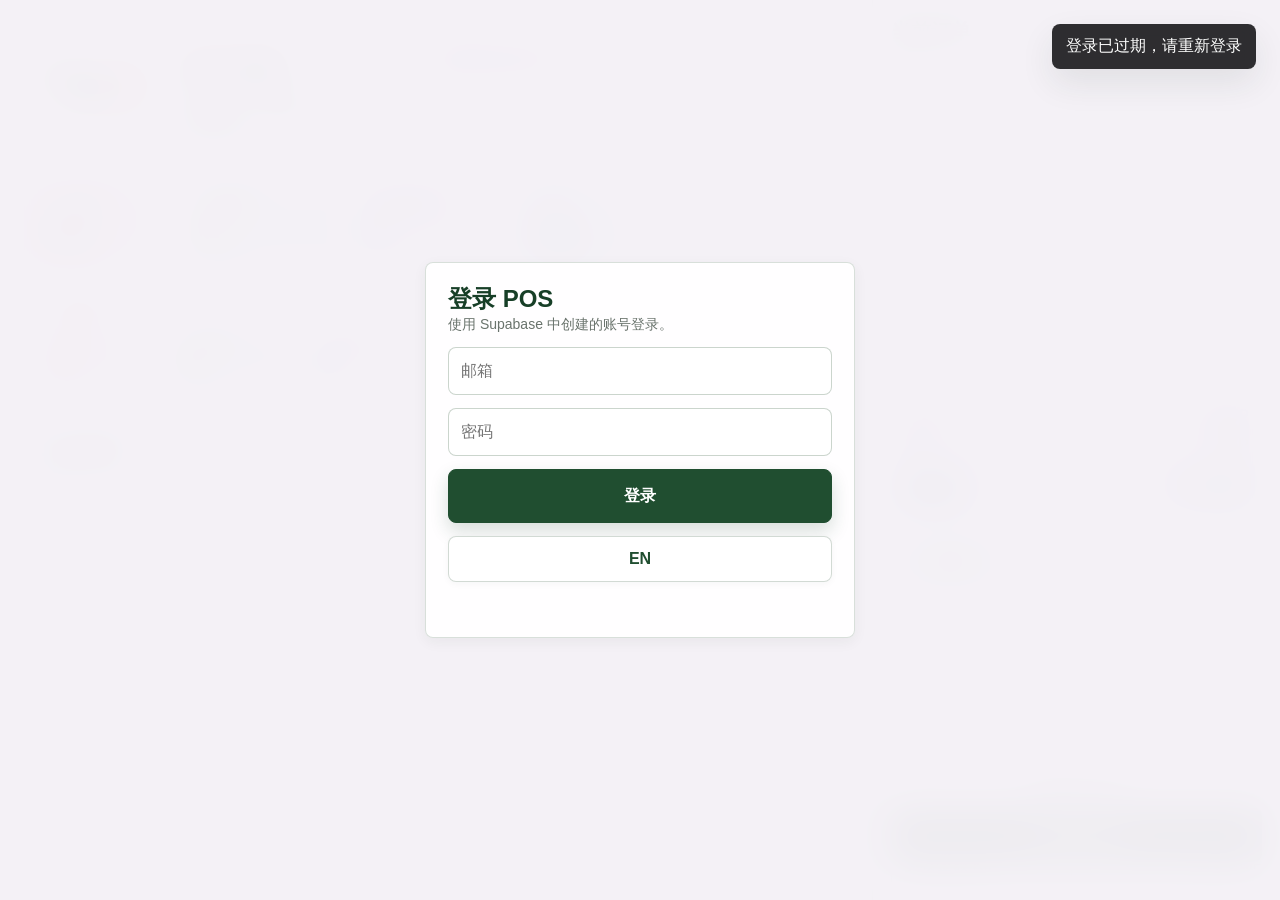
==== commit 3cd54d3a: "Add files via upload" ====
--- a/index.html
+++ b/index.html
@@ -29,6 +29,7 @@
       <input id="emailInput" type="email" autocomplete="username" placeholder="邮箱">
       <input id="passwordInput" type="password" autocomplete="current-password" placeholder="密码">
       <button class="button primary" type="submit">登录</button>
+      <button class="button language-toggle" data-language-toggle type="button">EN</button>
       <div class="auth-error" id="authError"></div>
     </form>
   </section>
@@ -62,6 +63,7 @@
         </div>
         <div class="toolbar">
           <input class="search" id="searchInput" type="search" placeholder="搜索商品或口味">
+          <button class="ghost language-toggle" data-language-toggle type="button">EN</button>
           <a class="ghost" id="managementLink" href="admin.html#home">Owner 后台</a>
           <button class="ghost" id="closeShiftBtn" type="button" hidden>交班</button>
           <button class="ghost" id="logoutBtn">退出</button>
@@ -222,8 +224,9 @@
   </section>
 
   <div class="toast" id="toast"></div>
-  <script src="config.js?v=20260806-menu-cache-r30"></script>
-  <script src="common.js?v=20260806-menu-cache-r30"></script>
-  <script src="pos.js?v=20260806-menu-cache-r30"></script>
+  <script src="i18n.js?v=20260812-ipad-network-r33"></script>
+  <script src="config.js?v=20260812-ipad-network-r33"></script>
+  <script src="common.js?v=20260812-ipad-network-r33"></script>
+  <script src="pos.js?v=20260812-ipad-network-r33"></script>
 </body>
 </html>
--- a/styles.css
+++ b/styles.css
@@ -297,6 +297,12 @@
 .actions .button {
   min-height: 42px;
   padding: 9px 11px;
+}
+
+.language-toggle {
+  min-width: 56px;
+  white-space: nowrap;
+  font-weight: 800;
 }
 
 .button.primary,
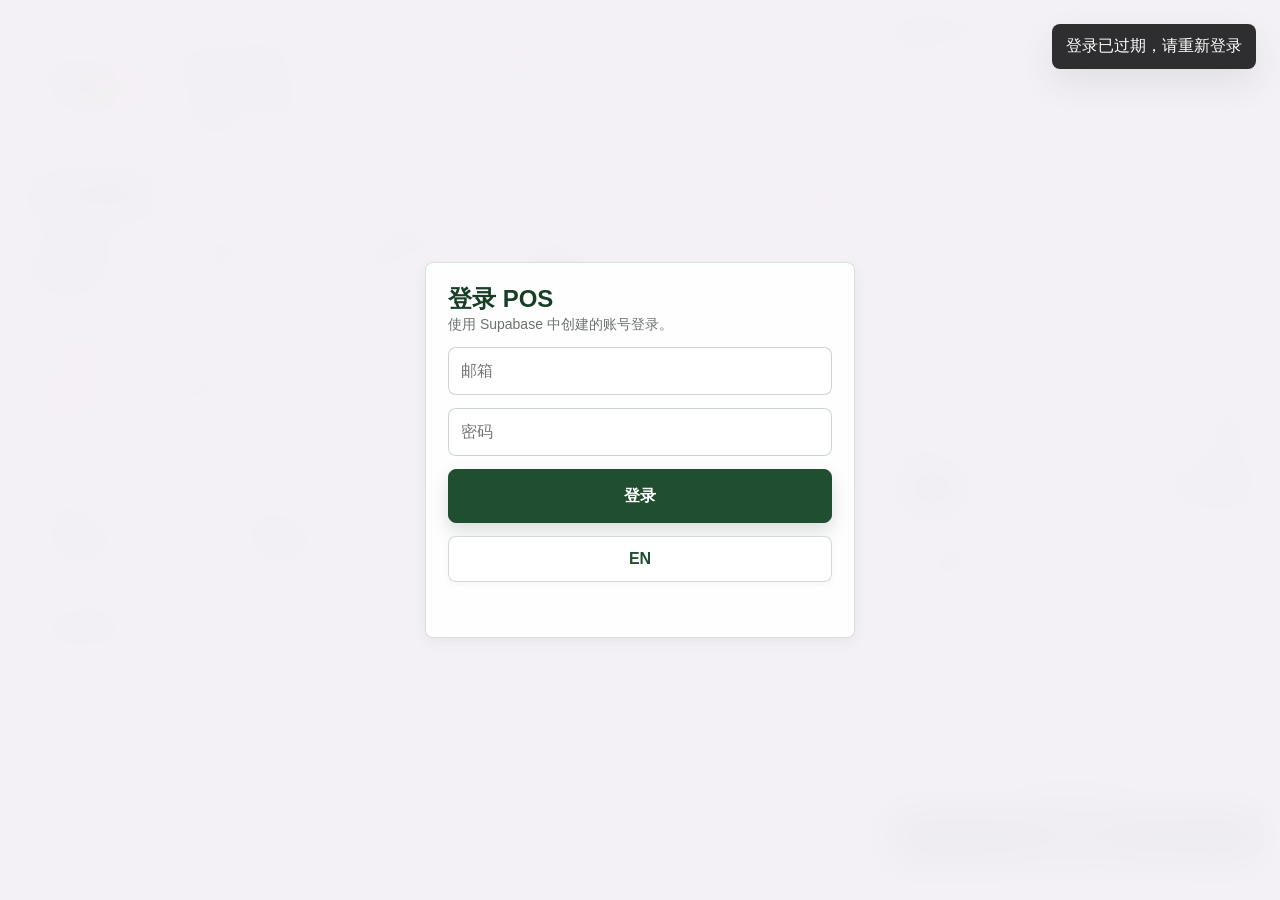
==== commit 2b347419: "Add files via upload" ====
--- a/index.html
+++ b/index.html
@@ -11,7 +11,7 @@
   <title>Patuxai Pops POS</title>
   <link rel="manifest" href="manifest.webmanifest">
   <link rel="apple-touch-icon" sizes="180x180" href="assets/icons/app-icon-180.png">
-  <link rel="stylesheet" href="styles.css?v=20260806-menu-cache-r30">
+  <link rel="stylesheet" href="styles.css?v=20260814-employee-today-dashboard-r37">
 </head>
 <body class="locked">
   <div class="install-hint" id="installHint" hidden>
@@ -46,6 +46,11 @@
       <label>初始现金 LAK<input class="field-input" id="openingCashInput" type="number" min="0" step="1000" value="0" required></label>
       <label>开班备注<input class="field-input" id="openingNoteInput" placeholder="可选"></label>
       <div class="shift-stock-note" id="shiftStockNote"></div>
+      <section class="shift-today-summary" id="shiftTodaySummary" aria-label="今日营业概览">
+        <div><span>今日销售额</span><strong id="shiftTodaySales">0 KIP</strong></div>
+        <div><span>订单数</span><strong id="shiftTodayOrders">0</strong></div>
+        <div><span>售出件数</span><strong id="shiftTodayItems">0</strong></div>
+      </section>
       <button class="button primary" type="submit">开始营业</button>
     </form>
   </section>
@@ -89,6 +94,7 @@
       <section class="grid" id="productGrid" aria-label="商品"></section>
 
       <section class="reports" id="ownerReports" aria-label="今日报表">
+        <div class="reports-heading"><h2>今日营业概览</h2><span id="businessSummaryScope">全店实时</span></div>
         <div class="stat"><span>今日销售额</span><strong id="salesTotal">0 KIP</strong></div>
         <div class="stat"><span>订单数</span><strong id="orderCount">0</strong></div>
         <div class="stat"><span>总售出件数</span><strong id="itemCount">0</strong></div>
@@ -102,6 +108,15 @@
             <div><small>饮品</small><strong id="beverageItemCount">0</strong></div>
             <div><small>套餐</small><strong id="bundleItemCount">0</strong></div>
             <div><small>其他</small><strong id="otherItemCount">0</strong></div>
+          </div>
+        </div>
+        <div class="stat payment-sales-stat">
+          <span>今日收款</span>
+          <div class="pos-payment-counts">
+            <div><small>现金</small><strong id="todayCashSales">0 KIP</strong></div>
+            <div><small>扫码</small><strong id="todayQrSales">0 KIP</strong></div>
+            <div><small>转账</small><strong id="todayTransferSales">0 KIP</strong></div>
+            <div><small>其他</small><strong id="todayOtherSales">0 KIP</strong></div>
           </div>
         </div>
       </section>
@@ -224,9 +239,9 @@
   </section>
 
   <div class="toast" id="toast"></div>
-  <script src="i18n.js?v=20260812-ipad-network-r33"></script>
-  <script src="config.js?v=20260812-ipad-network-r33"></script>
-  <script src="common.js?v=20260812-ipad-network-r33"></script>
-  <script src="pos.js?v=20260812-ipad-network-r33"></script>
+  <script src="i18n.js?v=20260814-employee-today-dashboard-r37"></script>
+  <script src="config.js?v=20260814-employee-today-dashboard-r37"></script>
+  <script src="common.js?v=20260814-employee-today-dashboard-r37"></script>
+  <script src="pos.js?v=20260814-employee-today-dashboard-r37"></script>
 </body>
 </html>
--- a/styles.css
+++ b/styles.css
@@ -1299,6 +1299,26 @@
   display: none !important;
 }
 
+.reports-heading {
+  grid-column: 1 / -1;
+  display: flex;
+  align-items: baseline;
+  justify-content: space-between;
+  gap: 12px;
+  padding: 0 2px;
+}
+
+.reports-heading h2 {
+  margin: 0;
+  font-size: 20px;
+}
+
+.reports-heading span {
+  color: var(--muted);
+  font-size: 12px;
+  font-weight: 700;
+}
+
 .role-mode-badge {
   display: inline-flex;
   align-items: center;
@@ -1385,10 +1405,54 @@
   grid-column: 1 / -1;
 }
 
+.payment-sales-stat {
+  grid-column: 1 / -1;
+}
+
 .pos-category-counts {
   display: grid;
   grid-template-columns: repeat(6, minmax(0, 1fr));
   gap: 8px;
+}
+
+.pos-payment-counts,
+.shift-today-summary {
+  display: grid;
+  grid-template-columns: repeat(4, minmax(0, 1fr));
+  gap: 8px;
+}
+
+.pos-payment-counts > div,
+.shift-today-summary > div {
+  min-width: 0;
+  padding: 10px 12px;
+  border: 1px solid var(--line);
+  border-radius: 8px;
+  background: #f5f5f7;
+}
+
+.pos-payment-counts small,
+.shift-today-summary span {
+  display: block;
+  margin-bottom: 5px;
+  color: var(--muted);
+  font-size: 12px;
+  font-weight: 700;
+}
+
+.pos-payment-counts strong,
+.shift-today-summary strong {
+  font-size: 18px;
+  overflow-wrap: anywhere;
+}
+
+.shift-today-summary {
+  grid-template-columns: repeat(3, minmax(0, 1fr));
+  margin-top: 2px;
+}
+
+.shift-today-summary[hidden] {
+  display: none !important;
 }
 
 .pos-category-counts > div {
@@ -3142,6 +3206,10 @@
     grid-template-columns: repeat(3, minmax(0, 1fr));
   }
 
+  .pos-payment-counts {
+    grid-template-columns: repeat(2, minmax(0, 1fr));
+  }
+
   .chart-summary {
     grid-template-columns: repeat(2, minmax(0, 1fr));
   }
@@ -3210,6 +3278,11 @@
 
   .pos-category-counts {
     grid-template-columns: repeat(2, minmax(0, 1fr));
+  }
+
+  .pos-payment-counts,
+  .shift-today-summary {
+    grid-template-columns: 1fr;
   }
 
   .date-search-panel {
